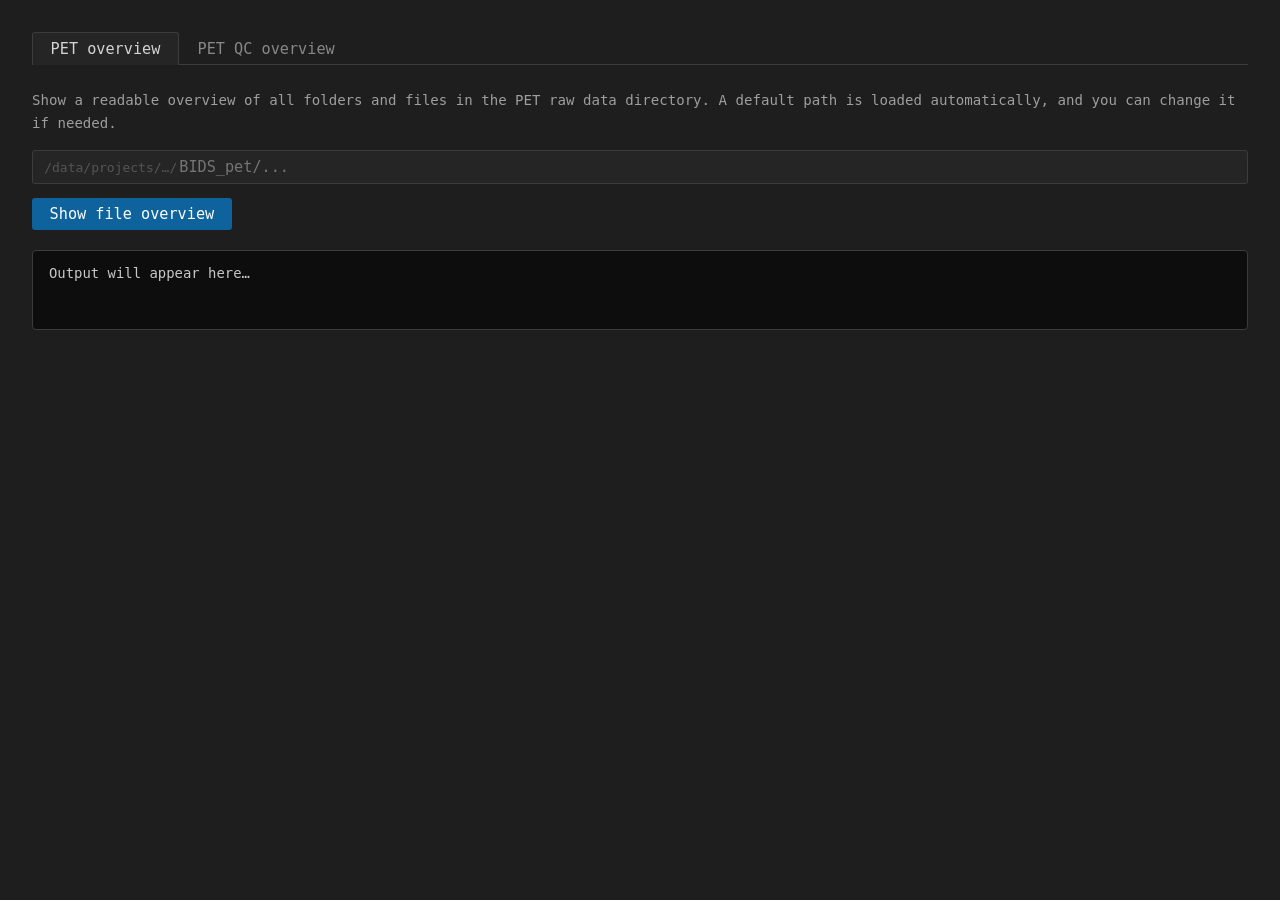
==== index.html @ d5725de0 "updated petprep detection path and implemented progress reset" ====
<!DOCTYPE html>
<html lang="en">
<head>
  <meta charset="UTF-8" />
  <meta name="viewport" content="width=device-width, initial-scale=1.0" />
  <title>BIDS Utils PET</title>
  <style>
    *, *::before, *::after { box-sizing: border-box; }

    body {
      font-family: monospace;
      background: #1e1e1e;
      color: #d4d4d4;
      padding: 2rem;
      margin: 0;
    }

    /* ── Tabs ── */
    .tabs {
      display: flex;
      border-bottom: 1px solid #3c3c3c;
      margin-bottom: 1.5rem;
    }
    .tab-btn {
      background: transparent;
      border: 1px solid transparent;
      border-bottom: none;
      color: #888;
      cursor: pointer;
      font-family: monospace;
      font-size: 0.95rem;
      padding: 0.45rem 1.1rem;
      margin-bottom: -1px;
      border-radius: 3px 3px 0 0;
    }
    .tab-btn:hover:not(.active) { color: #ccc; }
    .tab-btn.active {
      color: #d4d4d4;
      background: #252526;
      border-color: #3c3c3c;
      border-bottom-color: #252526;
    }
    .tab-pane { display: none; }
    .tab-pane.active { display: block; }

    /* ── Path row ── */
    .path-row {
      display: flex;
      align-items: center;
      background: #252526;
      border: 1px solid #3c3c3c;
      border-radius: 3px;
      padding: 0.35rem 0.7rem;
      margin-bottom: 0.9rem;
    }
    .path-static {
      color: #555;
      white-space: nowrap;
      user-select: none;
      flex-shrink: 0;
    }
    .path-input {
      background: transparent;
      border: none;
      outline: none;
      color: #d4d4d4;
      font-family: monospace;
      font-size: 0.95rem;
      flex: 1;
      min-width: 0;
    }

    /* ── Text / warnings ── */
    .description {
      color: #9e9e9e;
      font-size: 0.88rem;
      line-height: 1.6;
      margin: 0 0 1rem;
    }
    .warn {
      color: #f48771;
      font-size: 0.88rem;
      margin-bottom: 0.8rem;
    }

    /* ── Button ── */
    .btn {
      background: #0e639c;
      color: #fff;
      border: none;
      padding: 0.45rem 1.1rem;
      font-size: 0.95rem;
      font-family: monospace;
      cursor: pointer;
      border-radius: 3px;
      display: inline-flex;
      align-items: center;
      gap: 0.5rem;
    }
    .btn:hover { background: #1177bb; }
    .btn:disabled { background: #555; cursor: not-allowed; }

    /* ── Spinner ── */
    .spinner {
      width: 12px;
      height: 12px;
      border: 2px solid rgba(255, 255, 255, 0.25);
      border-top-color: #fff;
      border-radius: 50%;
      animation: spin 0.6s linear infinite;
      flex-shrink: 0;
    }
    @keyframes spin { to { transform: rotate(360deg); } }

    /* ── Terminal output ── */
    #overview-output {
      margin-top: 1.2rem;
      background: #0d0d0d;
      border: 1px solid #3c3c3c;
      border-radius: 4px;
      padding: 0.8rem 1rem;
      white-space: pre-wrap;
      min-height: 5rem;
      max-height: 440px;
      overflow-y: auto;
      line-height: 1.55;
      font-size: 0.87rem;
      color: #c8c8c8;
    }
    .t-ok  { color: #4ec9b0; }
    .t-err { color: #f48771; }

    .list {
      margin: 0.6rem 0 1rem;
      padding-left: 1.1rem;
      color: #9e9e9e;
      font-size: 0.85rem;
      max-height: 8rem;
      overflow-y: auto;
    }

    .csv-table-wrap {
      margin-top: 1rem;
      border: 1px solid #3c3c3c;
      border-radius: 4px;
      overflow: auto;
      min-height: 22rem;
      max-height: 75vh;
      background: #121212;
    }

    .csv-table {
      width: 100%;
      border-collapse: collapse;
      font-size: 0.85rem;
      line-height: 1.4;
    }

    .csv-table th,
    .csv-table td {
      border-bottom: 1px solid #2a2a2a;
      border-right: 1px solid #2a2a2a;
      padding: 0.4rem 0.5rem;
      white-space: nowrap;
      text-align: left;
      vertical-align: top;
    }

    .csv-table th {
      position: sticky;
      top: 0;
      background: #202020;
      color: #e0e0e0;
      z-index: 1;
    }

    .csv-meta {
      color: #9e9e9e;
      font-size: 0.85rem;
      margin-top: 0.6rem;
    }

    .controls-row {
      display: flex;
      align-items: center;
      gap: 0.6rem;
      flex-wrap: wrap;
      margin-bottom: 0.8rem;
    }

    .status-btn {
      border: 1px solid #3c3c3c;
      border-radius: 3px;
      background: #2a2a2a;
      color: #d4d4d4;
      font-size: 0.78rem;
      font-family: monospace;
      padding: 0.1rem 0.45rem;
      cursor: pointer;
    }
    .status-btn:hover { background: #373737; }
    .status-not-done { color: #f48771; }
    .status-done { color: #4ec9b0; }
    .status-approved { color: #9cdcfe; }

    .status-select {
      width: 100%;
      min-width: 8.5rem;
      border: 1px solid #3c3c3c;
      border-radius: 3px;
      font-size: 0.78rem;
      font-family: monospace;
      padding: 0.15rem 0.35rem;
      color: #d4d4d4;
      outline: none;
      background: #2a2a2a;
      cursor: pointer;
    }
    .status-select[data-locked="true"] {
      opacity: 0.5;
    }
    .status-select-blank {
      background: #2a2a2a;
      color: #d4d4d4;
    }
    .status-select-to-do {
      background: #43285a;
      color: #dfb9ff;
    }
    .status-select-done {
      background: #1f3d33;
      color: #8ce2cc;
    }
    .status-select-approved {
      background: #233b4f;
      color: #9cdcfe;
    }
    .status-select-denied {
      background: #5a2424;
      color: #ffb3b3;
    }

  </style>
</head>
<body>

  <div class="tabs">
    <button class="tab-btn active" data-target="config" onclick="switchTab('config')">PET overview</button>
    <button class="tab-btn"        data-target="bids"   onclick="switchTab('bids')">PET QC overview</button>
  </div>

  <!-- ── PET overview ── -->
  <div id="tab-config" class="tab-pane active">
    <p class="description">
      Show a readable overview of all folders and files in the PET raw data directory.
      A default path is loaded automatically, and you can change it if needed.
    </p>

    <div id="path-warn" class="warn" style="display:none;"></div>

    <div class="path-row">
      <span class="path-static" id="path-static">/data/projects/…</span>
      <span class="path-static">/</span>
      <input id="overview-path" class="path-input" type="text"
             spellcheck="false" placeholder="BIDS_pet/..." />
    </div>

    <button class="btn" id="overview-btn" onclick="runOverview()">Show file overview</button>

    <div id="overview-output">Output will appear here…</div>
  </div>

  <!-- ── PET QC Overview ── -->
  <div id="tab-bids" class="tab-pane">
    <p class="description">
      Browse a CSV under derivatives that tracks data collection, BIDSification,
      and quality-control completion per subject/session.
    </p>

    <div id="csv-warn" class="warn" style="display:none;"></div>

    <div class="path-row">
      <span class="path-static" id="csv-path-static">/data/projects/…</span>
      <span class="path-static">/</span>
      <input id="csv-path" class="path-input" type="text"
             spellcheck="false" placeholder="BIDS_pet/derivatives/your_file.csv" />
    </div>

    <div class="controls-row">
      <button class="btn" id="csv-load-btn" onclick="loadCsvFile()">Load CSV</button>
      <button class="btn" id="init-target-btn" onclick="initializeTargetFromSource()">Initialize target from source</button>
      <input id="csv-columns" class="path-input" type="text"
             spellcheck="false" placeholder="Columns (comma-separated, optional)" />
      <label style="display:flex; align-items:center; gap:0.35rem; color:#c8c8c8; font-size:0.85rem;">
        <input type="checkbox" id="read-only-toggle" checked onchange="refreshEditability()" />
        Read-only
      </label>
    </div>

    <ul id="csv-file-list" class="list"></ul>

    <div id="target-file-section" style="margin-top: 1.5rem; padding-top: 1rem; border-top: 1px solid #3c3c3c;">
      <p class="description" style="margin-bottom: 0.6rem;">
        <strong>Target file tracking</strong> — Define where to save progress and which columns track status.
      </p>
      <div class="path-row">
        <span class="path-static" id="target-path-static">/data/projects/…</span>
        <span class="path-static">/</span>
        <input id="target-file-path" class="path-input" type="text"
               spellcheck="false" placeholder="BIDS_pet/derivatives/progress.csv" />
      </div>
      <div class="controls-row">
        <button class="btn" id="load-target-btn" onclick="loadTargetFile()">Load target</button>
        <button class="btn" id="save-target-btn" onclick="saveTargetFile()">Create/Save target</button>
        <button class="btn" id="reset-target-btn" style="background:#8b2d2d;" onclick="showResetDialog()">Restart progress CSV</button>
        <button class="btn" id="merge-completed-btn" onclick="showMergeDialog()">Add rows from completed sessions</button>
      </div>
      <label for="status-column-names" style="display:block; color:#9e9e9e; font-size:0.82rem; margin:0.4rem 0 0.3rem;">
        Status columns (comma-separated)
      </label>
      <textarea id="status-column-names" class="path-input"
                spellcheck="false"
                style="width:100%; min-height:3rem; resize:vertical; white-space:pre-wrap;"
                placeholder="BIDS, PETPrep ran, QC motion correction, QC coregistration, QC MRI delineation, QC Freesurfer"></textarea>
      <ul id="target-file-list" class="list"></ul>
    </div>

    <div id="csv-meta" class="csv-meta"></div>
    <div id="csv-table-wrap" class="csv-table-wrap" style="display:none;">
      <table class="csv-table" id="csv-table"></table>
    </div>

    <!-- Merge dialog overlay -->
    <div id="merge-dialog-overlay" style="display:none; position:fixed; top:0; left:0; right:0; bottom:0; background:rgba(0,0,0,0.6); z-index:999;"></div>
    <div id="merge-dialog" style="display:none; position:fixed; top:50%; left:50%; transform:translate(-50%,-50%); background:#252526; border:1px solid #3c3c3c; border-radius:4px; padding:1.5rem; z-index:1000; min-width:400px; max-width:600px; box-shadow:0 0 20px rgba(0,0,0,0.8);">
      <h3 style="margin:0 0 1rem; color:#d4d4d4; font-size:1rem;">Add rows from completed sessions</h3>
      <p style="color:#9e9e9e; font-size:0.88rem; margin-bottom:1rem;">
        Select a completed sessions CSV file to append its rows to the current target.
      </p>
      <label for="merge-file-select" style="display:block; color:#9e9e9e; font-size:0.82rem; margin:0 0 0.4rem;">
        Available files:
      </label>
      <select id="merge-file-select" class="status-select" style="width:100%; margin-bottom:0.8rem;" onchange="mergeFileSelected()">
        <option value="">-- Select a file --</option>
      </select>
      <label for="merge-file-path" style="display:block; color:#9e9e9e; font-size:0.82rem; margin:0 0 0.3rem;">
        Or enter path manually:
      </label>
      <div class="path-row" style="margin-bottom:0.8rem;">
        <span class="path-static">File:</span>
        <input id="merge-file-path" class="path-input" type="text" spellcheck="false" placeholder="BIDS_pet/derivatives/completed.csv" />
      </div>
      <div style="display:flex; gap:0.6rem; justify-content:flex-end;">
        <button class="btn" style="background:#555;" onclick="closeMergeDialog()">Cancel</button>
        <button class="btn" onclick="executeMerge()">Merge</button>
      </div>
    </div>

    <!-- Reset target dialog overlay -->
    <div id="reset-dialog-overlay" style="display:none; position:fixed; top:0; left:0; right:0; bottom:0; background:rgba(0,0,0,0.6); z-index:999;"></div>
    <div id="reset-dialog" style="display:none; position:fixed; top:50%; left:50%; transform:translate(-50%,-50%); background:#252526; border:1px solid #3c3c3c; border-radius:4px; padding:1.5rem; z-index:1000; min-width:420px; max-width:640px; box-shadow:0 0 20px rgba(0,0,0,0.8);">
      <h3 style="margin:0 0 1rem; color:#d4d4d4; font-size:1rem;">Restart progress CSV</h3>
      <p style="color:#f2c6c6; font-size:0.88rem; margin-bottom:0.7rem;">
        This will delete and recreate the target progress CSV using the current source CSV as baseline.
      </p>
      <p style="color:#9e9e9e; font-size:0.85rem; margin-bottom:0.9rem;">
        Target: <span id="reset-target-preview" style="color:#d4d4d4;"></span>
      </p>
      <label style="display:flex; align-items:flex-start; gap:0.45rem; color:#c8c8c8; font-size:0.85rem; margin-bottom:1rem;">
        <input type="checkbox" id="reset-confirm-checkbox" onchange="refreshResetConfirmState()" />
        I understand this will remove the existing progress CSV content.
      </label>
      <div style="display:flex; gap:0.6rem; justify-content:flex-end;">
        <button class="btn" style="background:#555;" onclick="closeResetDialog()">Cancel</button>
        <button class="btn" id="reset-confirm-btn" style="background:#8b2d2d;" onclick="executeResetTargetFile()" disabled>Yes, restart</button>
      </div>
    </div>
  </div>

  <script>
    /* ── Tab switching ── */
    function switchTab(name) {
      document.querySelectorAll('.tab-btn').forEach(b =>
        b.classList.toggle('active', b.dataset.target === name)
      );
      document.querySelectorAll('.tab-pane').forEach(p =>
        p.classList.remove('active')
      );
      document.getElementById('tab-' + name).classList.add('active');
    }

    /* ── On load: fetch config from server ── */
    window.addEventListener('DOMContentLoaded', async () => {
      try {
        const defaultSelected = ['subject', 'session'];
        const defaultTracking = [
          'BIDS',
          'PETPrep ran',
          'QC motion correction',
          'QC coregistration',
          'QC MRI delineation',
          'QC Freesurfer',
        ];

        document.getElementById('csv-columns').value = defaultSelected.join(', ');
        document.getElementById('status-column-names').value = defaultTracking.join(', ');

        const petCfg = await fetch('/get-config').then(r => r.json());
        document.getElementById('path-static').textContent = petCfg.project_root;
        if (petCfg.warning) {
          const w = document.getElementById('path-warn');
          w.textContent = '⚠ ' + petCfg.warning;
          w.style.display = '';
        }
        if (petCfg.default_path) {
          document.getElementById('overview-path').value = petCfg.default_path;
        }

        const csvCfg = await fetch('/get-csv-config').then(r => r.json());
        document.getElementById('csv-path-static').textContent = csvCfg.project_root;
        document.getElementById('target-path-static').textContent = csvCfg.project_root;
        if (csvCfg.warning) {
          const w = document.getElementById('csv-warn');
          w.textContent = '⚠ ' + csvCfg.warning;
          w.style.display = '';
        }
        if (csvCfg.default_csv) {
          document.getElementById('csv-path').value = csvCfg.default_csv;
          document.getElementById('target-file-path').value = deriveTargetPath(csvCfg.default_csv);
        }
        renderCsvFileList(csvCfg.csv_files || []);
        renderTargetFileList(csvCfg.csv_files || []);
        if (csvCfg.default_csv) {
          const loadedTarget = await loadTargetFile();
          if (!loadedTarget) {
            await loadCsvFile();
          }
        }
      } catch (_) { /* ignore */ }
    });

    /* ── Stream raw PET file overview via SSE ── */
    let activeSource = null;
    const defaultSelectedColumns = ['subject', 'session'];
    const trackingColumns = [
      'BIDS',
      'PETPrep ran',
      'QC motion correction',
      'QC coregistration',
      'QC MRI delineation',
      'QC Freesurfer',
    ];
    const WORKFLOW_ALIASES = {
      bids: ['BIDS', 'BIDSification'],
      petprep: ['PETPrep ran', 'Run PETPrep', 'PETPrep'],
      qcMotion: ['QC motion correction', 'Motion correction'],
      qcCoreg: ['QC coregistration', 'Coregistration'],
      qcMri: ['QC MRI delineation', 'MRI delineation'],
      qcFs: ['QC Freesurfer', 'Freesurfer'],
    };
    let currentCsv = { path: '', headers: [], rows: [], writableColumns: [], mode: 'source' };

    function setCsvFeedback(message, type) {
      const meta = document.getElementById('csv-meta');
      if (!meta) return;

      if (type === 'ok') {
        meta.innerHTML = '<span class="t-ok">' + esc(message) + '</span>';
        return;
      }
      if (type === 'err') {
        meta.innerHTML = '<span class="t-err">' + esc(message) + '</span>';
        return;
      }

      meta.textContent = message;
    }

    function deriveTargetPath(sourcePath) {
      const s = String(sourcePath || '').trim();
      if (!s) return 'BIDS_pet/derivatives/progress.csv';

      const normalized = s.replace(/\\/g, '/');
      const lastSlash = normalized.lastIndexOf('/');
      if (lastSlash >= 0) {
        return normalized.slice(0, lastSlash + 1) + 'progress.csv';
      }
      return 'BIDS_pet/derivatives/progress.csv';
    }

    function isReadOnly() {
      const toggle = document.getElementById('read-only-toggle');
      return !toggle || toggle.checked;
    }

    function refreshEditability() {
      if (currentCsv && currentCsv.headers && currentCsv.headers.length) {
        renderCsvTable(currentCsv.headers, currentCsv.rows);
      }
      if (isReadOnly()) {
        setCsvFeedback('Read-only mode enabled. Load target and uncheck Read-only to edit.', 'ok');
      }
    }

    function splitColumns(text) {
      return String(text || '')
        .split(',')
        .map(s => s.trim())
        .filter(Boolean);
    }

    function normalizeHeaderName(value) {
      return String(value || '')
        .toLowerCase()
        .replace(/[_-]+/g, ' ')
        .replace(/\s+/g, ' ')
        .trim();
    }

    function findHeaderIndexByAliases(headers, aliases) {
      const normalizedAliases = (aliases || []).map(normalizeHeaderName);
      for (let i = 0; i < headers.length; i++) {
        const normalizedHeader = normalizeHeaderName(headers[i]);
        if (normalizedAliases.includes(normalizedHeader)) {
          return i;
        }
      }
      return -1;
    }

    function getWorkflowColumnIndexes() {
      const headers = currentCsv.headers || [];
      return {
        bids: findHeaderIndexByAliases(headers, WORKFLOW_ALIASES.bids),
        petprep: findHeaderIndexByAliases(headers, WORKFLOW_ALIASES.petprep),
        qc: [
          findHeaderIndexByAliases(headers, WORKFLOW_ALIASES.qcMotion),
          findHeaderIndexByAliases(headers, WORKFLOW_ALIASES.qcCoreg),
          findHeaderIndexByAliases(headers, WORKFLOW_ALIASES.qcMri),
          findHeaderIndexByAliases(headers, WORKFLOW_ALIASES.qcFs),
        ].filter(i => i >= 0),
      };
    }

    function headerMatchesAliases(headerName, aliases) {
      return findHeaderIndexByAliases([headerName], aliases) === 0;
    }

    function ensureTrackingColumns(headers, rows) {
      const updatedHeaders = (headers || []).slice();
      const updatedRows = (rows || []).map(r => (r || []).slice());
      const added = [];
      const addedDefaults = [];

      for (const col of trackingColumns) {
        const aliases = col === 'BIDS'
          ? WORKFLOW_ALIASES.bids
          : (col === 'PETPrep ran'
            ? WORKFLOW_ALIASES.petprep
            : [col]);

        if (findHeaderIndexByAliases(updatedHeaders, aliases) >= 0) continue;
        updatedHeaders.push(col);
        added.push(col);
        addedDefaults.push(col === 'BIDS' ? 'to do' : '');
      }

      if (added.length) {
        for (const row of updatedRows) {
          for (let i = 0; i < addedDefaults.length; i++) {
            row.push(addedDefaults[i]);
          }
        }
      }

      return { headers: updatedHeaders, rows: updatedRows, added };
    }

    function getColumnIndex(name) {
      return currentCsv.headers.indexOf(name);
    }

    function setRowStatus(row, columnName, value) {
      const idx = getColumnIndex(columnName);
      if (idx < 0 || idx >= row.length) return false;
      const normalized = normalizeStatus(value);
      if ((row[idx] || '') === normalized) return false;
      row[idx] = normalized;
      return true;
    }

    function applyStatusDependenciesForRow(row, changedHeader, selectedStatus) {
      const changed = [];

      const workflow = getWorkflowColumnIndexes();
      const isBidsChange = headerMatchesAliases(changedHeader, WORKFLOW_ALIASES.bids);
      const isPetprepChange = headerMatchesAliases(changedHeader, WORKFLOW_ALIASES.petprep);

      if (isBidsChange && selectedStatus === 'done') {
        // When BIDS is done, unlock and initialize PETPrep to "to do"
        const petprepIdx = workflow.petprep;
        if (petprepIdx >= 0) {
          const current = normalizeStatus(row[petprepIdx]);
          if (current === '') {
            row[petprepIdx] = 'to do';
            changed.push(currentCsv.headers[petprepIdx]);
          }
        }
      }

      if (isPetprepChange && selectedStatus === 'done') {
        // When PETPrep is done, unlock and initialize all QC steps to "to do"
        for (const qcIdx of workflow.qc) {
          const current = normalizeStatus(row[qcIdx]);
          if (current === '') {
            row[qcIdx] = 'to do';
            changed.push(currentCsv.headers[qcIdx]);
          }
        }
      }

      return changed;
    }

    function applyAutoDetectedStatuses(autoDetected) {
      if (!Array.isArray(autoDetected) || !autoDetected.length) {
        return { bids: 0, petprep: 0 };
      }

      let bidsCount = 0;
      let petprepCount = 0;
      const workflow = getWorkflowColumnIndexes();
      const bidsIdx = workflow.bids;
      const petprepIdx = workflow.petprep;

      for (const entry of autoDetected) {
        const rowIndex = Number(entry && entry.row_index);
        if (!Number.isInteger(rowIndex) || rowIndex < 0 || rowIndex >= currentCsv.rows.length) continue;
        const row = currentCsv.rows[rowIndex];

        if (entry.bids_done && bidsIdx >= 0) {
          const prev = normalizeStatus(row[bidsIdx]);
          if (prev !== 'done' && prev !== 'approved') {
            row[bidsIdx] = 'done';
            bidsCount += 1;
            // Apply cascading: set PETPrep to "to do" if not already set
            applyStatusDependenciesForRow(row, currentCsv.headers[bidsIdx], 'done');
          }
        }

        if (entry.petprep_done && petprepIdx >= 0) {
          const prev = normalizeStatus(row[petprepIdx]);
          if (prev !== 'done' && prev !== 'approved') {
            row[petprepIdx] = 'done';
            petprepCount += 1;
            // Apply cascading: set QC steps to "to do" if not already set
            applyStatusDependenciesForRow(row, currentCsv.headers[petprepIdx], 'done');
          }
        }
      }

      return { bids: bidsCount, petprep: petprepCount };
    }

    function applyDefaultWorkflowValues() {
      const workflow = getWorkflowColumnIndexes();
      const bidsIdx = workflow.bids;
      if (bidsIdx < 0) return 0;

      let updated = 0;
      for (const row of currentCsv.rows) {
        if (bidsIdx >= row.length) {
          row.length = bidsIdx + 1;
        }
        const current = normalizeStatus(row[bidsIdx]);
        if (current === '') {
          row[bidsIdx] = 'to do';
          updated += 1;
        }
      }
      return updated;
    }

    function runOverview() {
      const btn = document.getElementById('overview-btn');
      const out = document.getElementById('overview-output');
      const relPath = document.getElementById('overview-path').value.trim();

      if (!relPath) {
        out.innerHTML = '<span class="t-err">Please enter a path.</span>';
        return;
      }

      if (activeSource) { activeSource.close(); activeSource = null; }

      btn.disabled = true;
      btn.innerHTML = '<span class="spinner"></span> Loading\u2026';
      out.innerHTML = '';

      activeSource = new EventSource(
        '/raw-pet-overview?path=' + encodeURIComponent(relPath)
      );

      activeSource.onmessage = (ev) => {
        const msg = JSON.parse(ev.data);
        if (msg.error === 'invalid_path') {
          activeSource.close();
          activeSource = null;
          btn.disabled = false;
          btn.textContent = 'Show file overview';
          out.innerHTML = '<span class="t-err">Invalid path.</span>';
          return;
        }
        if (msg.done) {
          activeSource.close();
          activeSource = null;
          btn.disabled = false;
          btn.textContent = 'Show file overview';
          const ok = msg.returncode === 0;
          out.innerHTML +=
            '<span class="' + (ok ? 't-ok' : 't-err') + '">' +
            esc(ok ? '\n\u2713 Done.' : '\n\u2717 Exited with code ' + msg.returncode + '.') +
            '</span>';
          out.scrollTop = out.scrollHeight;
        } else if (msg.file && msg.open_url) {
          out.innerHTML +=
            '<a href="' + escAttr(msg.open_url) + '" target="_blank" rel="noopener noreferrer">' +
            esc(msg.file) +
            '</a> (' + esc(msg.size_text || 'size unknown') + ')\n';
          out.scrollTop = out.scrollHeight;
        } else {
          out.innerHTML += esc(msg.line) + '\n';
          out.scrollTop = out.scrollHeight;
        }
      };

      activeSource.onerror = () => {
        activeSource.close();
        activeSource = null;
        btn.disabled = false;
        btn.textContent = 'Show file overview';
        out.innerHTML += '<span class="t-err">\nConnection error.</span>'; // unexpected network drop
      };
    }

    function esc(s) {
      return s.replace(/&/g, '&amp;').replace(/</g, '&lt;').replace(/>/g, '&gt;');
    }

    function escAttr(s) {
      return s
        .replace(/&/g, '&amp;')
        .replace(/"/g, '&quot;')
        .replace(/</g, '&lt;')
        .replace(/>/g, '&gt;');
    }

    function renderCsvFileList(paths) {
      const list = document.getElementById('csv-file-list');
      if (!paths.length) {
        list.innerHTML = '';
        return;
      }

      list.innerHTML = paths
        .map(p => '<li><button class="tab-btn" style="padding:0.2rem 0.4rem;" onclick="selectCsvPath(\'' + escAttr(p) + '\')">' + esc(p) + '</button></li>')
        .join('');
    }

    function renderTargetFileList(paths) {
      const list = document.getElementById('target-file-list');
      if (!paths.length) {
        list.innerHTML = '';
        return;
      }

      list.innerHTML = paths
        .map(p => '<li><button class="tab-btn" style="padding:0.2rem 0.4rem;" onclick="selectTargetPath(\'' + escAttr(p) + '\')">' + esc(p) + '</button></li>')
        .join('');
    }

    function selectCsvPath(path) {
      document.getElementById('csv-path').value = path;
      const targetInput = document.getElementById('target-file-path');
      if (!String(targetInput.value || '').trim()) {
        targetInput.value = deriveTargetPath(path);
      }
    }

    function selectTargetPath(path) {
      document.getElementById('target-file-path').value = path;
    }

    async function loadCsvFile() {
      const btn = document.getElementById('csv-load-btn');
      const table = document.getElementById('csv-table');
      const wrap = document.getElementById('csv-table-wrap');
      const relPath = document.getElementById('csv-path').value.trim();
      let selectedColumns = document.getElementById('csv-columns').value.trim();

      if (!relPath) {
        setCsvFeedback('Please enter a CSV path.', 'err');
        wrap.style.display = 'none';
        return;
      }

      if (!selectedColumns) {
        selectedColumns = defaultSelectedColumns.join(', ');
        document.getElementById('csv-columns').value = selectedColumns;
      }

      // Always include tracking columns alongside selected columns.
      const selected = splitColumns(selectedColumns);
      const requestedColumns = Array.from(new Set(selected.concat(trackingColumns)));

      btn.disabled = true;
      btn.innerHTML = '<span class="spinner"></span> Loading\u2026';
      setCsvFeedback('Loading CSV...');
      wrap.style.display = 'none';
      table.innerHTML = '';

      try {
        let url = '/get-csv?path=' + encodeURIComponent(relPath);
        if (requestedColumns.length) {
          url += '&columns=' + encodeURIComponent(requestedColumns.join(', '));
        }

        const res = await fetch(url);
        if (!res.ok) {
          const msg = await res.text();
          throw new Error(msg || ('HTTP ' + res.status));
        }
        const data = await res.json();
        const writableColumns = (data.headers || []).slice();
        const normalized = ensureTrackingColumns(data.headers || [], data.rows || []);

        currentCsv = {
          path: data.path || relPath,
          headers: normalized.headers,
          rows: normalized.rows,
          writableColumns: [],
          mode: 'source',
        };
        const defaultedCount = applyDefaultWorkflowValues();
        const autoCounts = applyAutoDetectedStatuses(data.auto_detected || []);
        renderCsvTable(currentCsv.headers, currentCsv.rows);
        wrap.style.display = 'block';
        const addedText = normalized.added.length
          ? ' | Added tracking columns: ' + normalized.added.join(', ')
          : '';
        const autoText = (autoCounts.bids || autoCounts.petprep)
          ? ' | Auto-detected done: BIDS ' + autoCounts.bids + ', PETPrep ' + autoCounts.petprep
          : '';
        const defaultText = defaultedCount
          ? ' | Defaulted BIDS to To do: ' + defaultedCount
          : '';
        const truncText = data.truncated ? ' (showing first 1000 rows)' : '';
        setCsvFeedback(
          'Loaded: ' + (data.path || relPath) +
          ' | Rows: ' + String(data.row_count || 0) +
          truncText +
          addedText +
          defaultText +
          autoText +
          ' | Source mode (read-only; save to target to persist)',
          'ok'
        );
        return true;
      } catch (err) {
        setCsvFeedback('Failed to load CSV: ' + String(err.message || err), 'err');
        return false;
      } finally {
        btn.disabled = false;
        btn.textContent = 'Load CSV';
      }
    }

    async function initializeTargetFromSource() {
      const sourcePath = document.getElementById('csv-path').value.trim();
      const targetInput = document.getElementById('target-file-path');

      if (!sourcePath) {
        setCsvFeedback('Load/select a source CSV first.', 'err');
        return;
      }
      if (!targetInput.value.trim()) {
        targetInput.value = deriveTargetPath(sourcePath);
      }

      const ok = await loadCsvFile();
      if (!ok) return;
      await saveTargetFile();
      await loadTargetFile();
    }

    function renderCsvTable(headers, rows) {
      const table = document.getElementById('csv-table');

      if (!headers.length) {
        table.innerHTML = '<tr><td>No data</td></tr>';
        return;
      }

      const headHtml =
        '<thead><tr>' +
        headers.map(h => '<th>' + esc(h) + '</th>').join('') +
        '</tr></thead>';

      const bodyHtml =
        '<tbody>' +
        rows.map((row, rowIndex) =>
          '<tr>' +
          headers.map((header, i) => renderCsvCell(header, row[i], rowIndex, i)).join('') +
          '</tr>'
        ).join('') +
        '</tbody>';

      table.innerHTML = headHtml + bodyHtml;
    }

    function isQcColumn(header) {
      const h = normalizeHeaderName(header);
      const qcAliases = [
        'qc motion correction',
        'motion correction',
        'qc coregistration',
        'coregistration',
        'qc mri delineation',
        'mri delineation',
        'qc freesurfer',
        'freesurfer',
      ];
      return qcAliases.includes(h);
    }

    function isBidsColumn(header) {
      const h = normalizeHeaderName(header);
      return findHeaderIndexByAliases([header], WORKFLOW_ALIASES.bids) === 0;
    }

    function isPetprepColumn(header) {
      const h = normalizeHeaderName(header);
      return findHeaderIndexByAliases([header], WORKFLOW_ALIASES.petprep) === 0;
    }

    function getRowBidsStatus(row) {
      const workflow = getWorkflowColumnIndexes();
      if (workflow.bids < 0) return '';
      return normalizeStatus(row[workflow.bids] || '');
    }

    function getRowPetprepStatus(row) {
      const workflow = getWorkflowColumnIndexes();
      if (workflow.petprep < 0) return '';
      return normalizeStatus(row[workflow.petprep] || '');
    }

    function isCellEditableAndVisible(header, row) {
      // Check if this is a workflow task cell that should be shown
      if (isBidsColumn(header)) {
        return true; // BIDS is always visible and editable
      }

      if (isPetprepColumn(header)) {
        const bidsStatus = getRowBidsStatus(row);
        return bidsStatus === 'done'; // PETPrep only editable if BIDS is done
      }

      if (isQcColumn(header)) {
        const petprepStatus = getRowPetprepStatus(row);
        return petprepStatus === 'done'; // QC only editable if PETPrep is done
      }

      return false;
    }

    function isCellVisible(header, row) {
      // Check if this cell should be shown at all
      if (isBidsColumn(header)) {
        return true; // BIDS always visible
      }

      if (isPetprepColumn(header)) {
        return true; // PETPrep always visible
      }

      if (isQcColumn(header)) {
        const petprepStatus = getRowPetprepStatus(row);
        return petprepStatus === 'done'; // QC only visible if PETPrep is done
      }

      return false;
    }

    function renderCsvCell(header, rawValue, rowIndex, colIndex) {
      const value = String(rawValue || '');
      const row = currentCsv.rows[rowIndex] || [];

      // Check if this is a workflow task cell
      const isWorkflowTask = isBidsColumn(header) || isPetprepColumn(header) || isQcColumn(header);

      if (isWorkflowTask) {
        // For workflow tasks, always render a cell (visible or disabled)
        if (!isCellVisible(header, row)) {
          return '<td style="opacity:0.3;"></td>'; // Hidden QC
        }

        const isEditable = !isReadOnly() && currentCsv.mode === 'target' && isCellEditableAndVisible(header, row);
        let normalized = normalizeStatus(value);
        if (isBidsColumn(header) && normalized === '') {
          normalized = 'to do';
          row[colIndex] = normalized;
        }
        const statusClass = normalized === ''
          ? 'status-select-blank'
          : (normalized === 'to do'
            ? 'status-select-to-do'
            : (normalized === 'done'
              ? 'status-select-done'
              : (normalized === 'approved' ? 'status-select-approved' : 'status-select-denied')));

        const locked = !isEditable;
        const lockedAttr = locked ? ' data-locked="true"' : '';
        return '<td><select class="status-select ' + statusClass + '"' + lockedAttr + ' data-row="' + rowIndex + '" data-col="' + colIndex + '" onchange="updateStatusSelect(' + rowIndex + ',' + colIndex + ', this.value)">' +
          '<option value=""' + (normalized === '' ? ' selected' : '') + '></option>' +
          '<option value="to do"' + (normalized === 'to do' ? ' selected' : '') + '>To do</option>' +
          '<option value="done"' + (normalized === 'done' ? ' selected' : '') + '>Done</option>' +
          '<option value="approved"' + (normalized === 'approved' ? ' selected' : '') + '>Approved</option>' +
          '<option value="denied"' + (normalized === 'denied' ? ' selected' : '') + '>Denied</option>' +
          '</select></td>';
      }

      // Non-workflow cells
      if (isReadOnly() || !isEditableStatusCell(header, value)) {
        return '<td>' + esc(value) + '</td>';
      }

      const normalized = normalizeStatus(value);
      const statusClass = normalized === ''
        ? 'status-select-blank'
        : (normalized === 'to do'
          ? 'status-select-to-do'
          : (normalized === 'done'
            ? 'status-select-done'
            : (normalized === 'approved' ? 'status-select-approved' : 'status-select-denied')));

      return '<td><select class="status-select ' + statusClass + '" onchange="updateStatusSelect(' + rowIndex + ',' + colIndex + ', this.value)">' +
        '<option value=""' + (normalized === '' ? ' selected' : '') + '></option>' +
        '<option value="to do"' + (normalized === 'to do' ? ' selected' : '') + '>To do</option>' +
        '<option value="done"' + (normalized === 'done' ? ' selected' : '') + '>Done</option>' +
        '<option value="approved"' + (normalized === 'approved' ? ' selected' : '') + '>Approved</option>' +
        '<option value="denied"' + (normalized === 'denied' ? ' selected' : '') + '>Denied</option>' +
        '</select></td>';
    }

    function isEditableStatusCell(header, value) {
      const h = String(header || '').toLowerCase();
      const v = String(value || '').toLowerCase().trim();
      if (v === 'not done' || v === 'to do' || v === 'done' || v === 'approved' || v === 'denied') {
        return true;
      }
      if (trackingColumns.includes(header)) {
        return true;
      }
      return h.includes('status') || h.includes('qc') || h.includes('approval') || h.includes('done');
    }

    function normalizeStatus(value) {
      const v = String(value || '').toLowerCase().trim();
      if (!v) return '';
      if (v === 'not done' || v === 'todo' || v === 'to-do') return 'to do';
      if (v === 'done') return 'done';
      if (v === 'approved') return 'approved';
      if (v === 'denied') return 'denied';
      return '';
    }

    async function updateStatusSelect(rowIndex, colIndex, selectedValue) {
      if (isReadOnly()) {
        renderCsvTable(currentCsv.headers, currentCsv.rows);
        setCsvFeedback('Read-only mode is enabled.', 'err');
        return;
      }
      if (currentCsv.mode !== 'target') {
        renderCsvTable(currentCsv.headers, currentCsv.rows);
        setCsvFeedback('Load a target file before editing statuses.', 'err');
        return;
      }

      const header = currentCsv.headers[colIndex];
      const cell = currentCsv.rows[rowIndex];
      if (!cell) return;

      // Check if this cell is locked by cascading dependencies
      if (!isCellEditableAndVisible(header, cell)) {
        setCsvFeedback('This task is locked. Complete earlier tasks to unlock it.', 'err');
        renderCsvTable(currentCsv.headers, currentCsv.rows);
        return;
      }

      const next = normalizeStatus(selectedValue);

      const previousRow = cell.slice();
      cell[colIndex] = next;
      const dependencyChanges = applyStatusDependenciesForRow(cell, header, next);
      renderCsvTable(currentCsv.headers, currentCsv.rows);

      const changedHeaders = [header].concat(dependencyChanges);
      const writableChanges = changedHeaders.filter(h => currentCsv.writableColumns.includes(h));
      const hasMemoryOnlyChanges = changedHeaders.some(h => !currentCsv.writableColumns.includes(h));

      try {
        for (const changedHeader of writableChanges) {
          const idx = getColumnIndex(changedHeader);
          const value = idx >= 0 ? (cell[idx] || '') : '';
          const res = await fetch('/update-csv-cell', {
            method: 'POST',
            headers: { 'Content-Type': 'application/json' },
            body: JSON.stringify({
              path: currentCsv.path,
              row_index: rowIndex,
              column: changedHeader,
              value: value,
            }),
          });

          if (!res.ok) {
            const msg = await res.text();
            throw new Error(msg || ('HTTP ' + res.status));
          }
        }

        if (hasMemoryOnlyChanges) {
          setCsvFeedback('Updated status workflow in memory. Click "Save to target" to persist tracking columns.', 'ok');
        }
      } catch (err) {
        currentCsv.rows[rowIndex] = previousRow;
        renderCsvTable(currentCsv.headers, currentCsv.rows);
        setCsvFeedback('Failed to save update: ' + String(err.message || err), 'err');
      }
    }

    /* ── Target file management ── */
    async function loadTargetFile() {
      const btn = document.getElementById('load-target-btn');
      const relPath = document.getElementById('target-file-path').value.trim();

      if (!relPath) {
        setCsvFeedback('Please enter a target file path.', 'err');
        return false;
      }

      btn.disabled = true;
      btn.innerHTML = '<span class="spinner"></span> Loading\u2026';
      setCsvFeedback('Loading target file...');

      try {
        const res = await fetch('/load-target-file?path=' + encodeURIComponent(relPath));
        if (!res.ok) {
          const msg = await res.text();
          throw new Error(msg || ('HTTP ' + res.status));
        }
        const data = await res.json();
        const writableColumns = (data.headers || []).slice();
        const normalized = ensureTrackingColumns(data.headers || [], data.rows || []);
        currentCsv = {
          path: data.path || relPath,
          headers: normalized.headers,
          rows: normalized.rows,
          writableColumns: writableColumns,
          mode: 'target',
        };
        const defaultedCount = applyDefaultWorkflowValues();
        const autoCounts = applyAutoDetectedStatuses(data.auto_detected || []);
        renderCsvTable(currentCsv.headers, currentCsv.rows);
        document.getElementById('csv-table-wrap').style.display = 'block';
        const addedText = normalized.added.length
          ? ' | Added tracking columns: ' + normalized.added.join(', ')
          : '';
        const autoText = (autoCounts.bids || autoCounts.petprep)
          ? ' | Auto-detected done: BIDS ' + autoCounts.bids + ', PETPrep ' + autoCounts.petprep
          : '';
        const defaultText = defaultedCount
          ? ' | Defaulted BIDS to To do: ' + defaultedCount
          : '';
        setCsvFeedback(
          'Target loaded: ' + (data.path || relPath) +
          ' | Rows: ' + String(data.row_count || 0) +
          addedText +
          defaultText +
          autoText +
          (isReadOnly() ? ' | Read-only' : ' | Editable target mode'),
          'ok'
        );
        return true;
      } catch (err) {
        setCsvFeedback('Failed to load target: ' + String(err.message || err), 'err');
        return false;
      } finally {
        btn.disabled = false;
        btn.innerHTML = 'Load target';
      }
    }

    async function saveTargetFile() {
      const btn = document.getElementById('save-target-btn');
      const targetPath = document.getElementById('target-file-path').value.trim();
      const sourcePath = document.getElementById('csv-path').value.trim();
      const statusCols = document.getElementById('status-column-names').value.trim();

      if (!targetPath) {
        setCsvFeedback('Please enter a target file path.', 'err');
        return;
      }

      if (!currentCsv.headers.length) {
        setCsvFeedback('No data loaded. Load a CSV or target file first.', 'err');
        return;
      }

      if (sourcePath && targetPath === sourcePath) {
        setCsvFeedback('Target path must differ from source path to avoid overwriting source.', 'err');
        return;
      }

      btn.disabled = true;
      btn.innerHTML = '<span class="spinner"></span> Saving\u2026';
      setCsvFeedback('Saving target file...');

      try {
        const res = await fetch('/save-target-file', {
          method: 'POST',
          headers: { 'Content-Type': 'application/json' },
          body: JSON.stringify({
            path: targetPath,
            headers: currentCsv.headers,
            rows: currentCsv.rows,
            status_columns: statusCols ? statusCols.split(',').map(c => c.trim()) : [],
          }),
        });

        if (!res.ok) {
          const msg = await res.text();
          throw new Error(msg || ('HTTP ' + res.status));
        }

        currentCsv.path = targetPath;
        currentCsv.writableColumns = currentCsv.headers.slice();
        currentCsv.mode = 'target';
        setCsvFeedback('Target saved successfully to ' + targetPath, 'ok');
      } catch (err) {
        setCsvFeedback('Failed to save target: ' + String(err.message || err), 'err');
      } finally {
        btn.disabled = false;
        btn.innerHTML = 'Save to target';
      }
    }

    function showMergeDialog() {
      document.getElementById('merge-dialog-overlay').style.display = 'block';
      document.getElementById('merge-dialog').style.display = 'block';
      loadCompletedSessionsFiles();
    }

    function closeMergeDialog() {
      document.getElementById('merge-dialog-overlay').style.display = 'none';
      document.getElementById('merge-dialog').style.display = 'none';
      document.getElementById('merge-file-path').value = '';
      document.getElementById('merge-file-select').value = '';
    }

    function showResetDialog() {
      const targetPath = document.getElementById('target-file-path').value.trim();
      if (!targetPath) {
        setCsvFeedback('Please enter/load a target file path first.', 'err');
        return;
      }

      document.getElementById('reset-target-preview').textContent = targetPath;
      document.getElementById('reset-confirm-checkbox').checked = false;
      refreshResetConfirmState();
      document.getElementById('reset-dialog-overlay').style.display = 'block';
      document.getElementById('reset-dialog').style.display = 'block';
    }

    function closeResetDialog() {
      document.getElementById('reset-dialog-overlay').style.display = 'none';
      document.getElementById('reset-dialog').style.display = 'none';
      document.getElementById('reset-confirm-checkbox').checked = false;
      refreshResetConfirmState();
    }

    function refreshResetConfirmState() {
      const checked = !!document.getElementById('reset-confirm-checkbox').checked;
      document.getElementById('reset-confirm-btn').disabled = !checked;
    }

    async function executeResetTargetFile() {
      const checkbox = document.getElementById('reset-confirm-checkbox');
      if (!checkbox.checked) {
        setCsvFeedback('Tick the confirmation box before restarting.', 'err');
        return;
      }

      const btn = document.getElementById('reset-confirm-btn');
      const targetPath = document.getElementById('target-file-path').value.trim();
      const sourcePath = document.getElementById('csv-path').value.trim();

      if (!targetPath) {
        setCsvFeedback('Missing target path.', 'err');
        return;
      }
      if (!sourcePath) {
        setCsvFeedback('Select/load a source CSV first so the target can be rebuilt.', 'err');
        return;
      }

      btn.disabled = true;
      btn.innerHTML = '<span class="spinner"></span> Restarting\u2026';
      setCsvFeedback('Rebuilding target progress CSV from source...');

      try {
        const loaded = await loadCsvFile();
        if (!loaded) {
          throw new Error('Source CSV could not be loaded.');
        }

        let res = await fetch('/reset-target-file', {
          method: 'POST',
          headers: { 'Content-Type': 'application/json' },
          body: JSON.stringify({
            path: targetPath,
            headers: currentCsv.headers,
            rows: currentCsv.rows,
          }),
        });

        // Backward-compatible fallback: older server instances may not expose /reset-target-file yet.
        if (res.status === 404) {
          res = await fetch('/save-target-file', {
            method: 'POST',
            headers: { 'Content-Type': 'application/json' },
            body: JSON.stringify({
              path: targetPath,
              headers: currentCsv.headers,
              rows: currentCsv.rows,
              status_columns: [],
            }),
          });
        }

        if (!res.ok) {
          const msg = await res.text();
          throw new Error(msg || ('HTTP ' + res.status));
        }

        await loadTargetFile();
        setCsvFeedback('Progress CSV restarted successfully: ' + targetPath, 'ok');
        closeResetDialog();
      } catch (err) {
        setCsvFeedback('Failed to restart progress CSV: ' + String(err.message || err), 'err');
      } finally {
        btn.disabled = false;
        btn.innerHTML = 'Yes, restart';
      }
    }

    async function loadCompletedSessionsFiles() {
      const select = document.getElementById('merge-file-select');
      select.innerHTML = '<option value="">-- Loading --</option>';
      select.disabled = true;

      try {
        const res = await fetch('/get-completed-sessions-files');
        if (!res.ok) {
          throw new Error('HTTP ' + res.status + ': ' + await res.text());
        }
        const data = await res.json();
        const files = data.completed_files || [];

        if (!files || files.length === 0) {
          select.innerHTML = '<option value="">-- No files found --</option>';
          select.disabled = true;
        } else {
          select.innerHTML = '<option value="">-- Select a file --</option>';
          for (const file of files) {
            const option = document.createElement('option');
            option.value = file;
            option.textContent = file;
            select.appendChild(option);
          }
          select.disabled = false;
        }
      } catch (err) {
        console.error('Error loading completed sessions files:', err);
        select.innerHTML = '<option value="">-- Error: ' + (err.message || 'Unknown error') + ' --</option>';
        select.disabled = true;
      }
    }

    function mergeFileSelected() {
      const select = document.getElementById('merge-file-select');
      const input = document.getElementById('merge-file-path');
      if (select.value) {
        input.value = select.value;
      }
    }

    async function executeMerge() {
      if (!currentCsv.path) {
        alert('Please load a target file first.');
        return;
      }

      const completedPath = document.getElementById('merge-file-path').value.trim();
      if (!completedPath) {
        alert('Please enter a completed sessions file path.');
        return;
      }

      const btn = document.querySelector('#merge-dialog button:last-child');
      btn.disabled = true;
      btn.innerHTML = '<span class="spinner"></span> Merging\u2026';
      setCsvFeedback('Merging completed sessions...');

      try {
        const res = await fetch('/merge-completed-sessions', {
          method: 'POST',
          headers: { 'Content-Type': 'application/json' },
          body: JSON.stringify({
            target_path: currentCsv.path,
            completed_path: completedPath,
          }),
        });

        if (!res.ok) {
          const msg = await res.text();
          throw new Error(msg || ('HTTP ' + res.status));
        }

        const data = await res.json();
        currentCsv = {
          path: data.path || currentCsv.path,
          headers: data.headers || currentCsv.headers,
          rows: data.rows || currentCsv.rows,
          writableColumns: data.headers || currentCsv.headers,
          mode: 'target',
        };
        const normalized = ensureTrackingColumns(currentCsv.headers, currentCsv.rows);
        currentCsv.headers = normalized.headers;
        currentCsv.rows = normalized.rows;
        renderCsvTable(currentCsv.headers, currentCsv.rows);
        setCsvFeedback(
          'Merged ' + String(data.merged_count || 0) +
          ' rows from completed file. Total rows: ' + String(data.row_count || currentCsv.rows.length),
          'ok'
        );
        closeMergeDialog();
      } catch (err) {
        setCsvFeedback('Failed to merge: ' + String(err.message || err), 'err');
      } finally {
        btn.disabled = false;
        btn.innerHTML = 'Merge';
      }
    }
  </script>
</body>
</html>
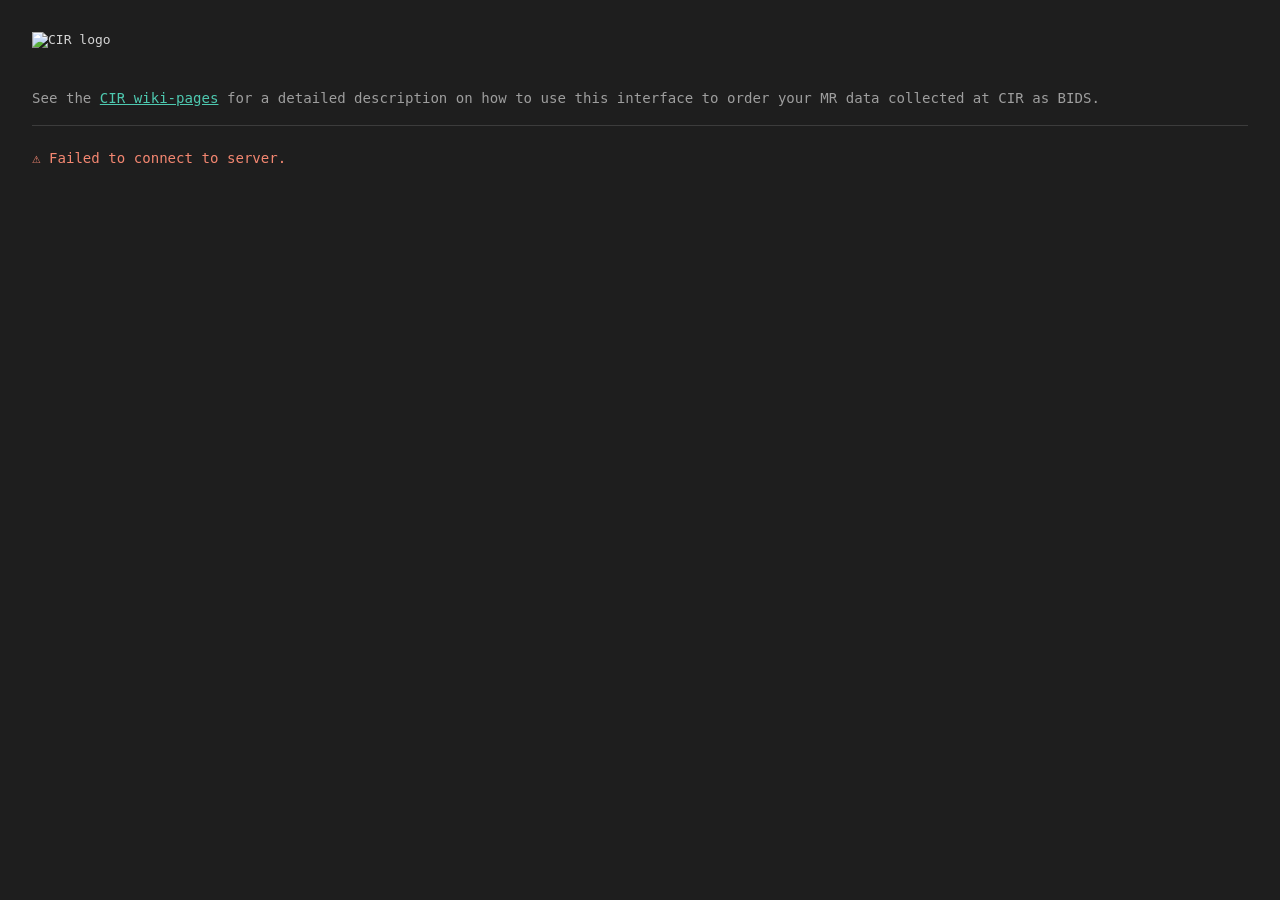
==== commit a9466236: "Merge pull request #1 from k-CIR/comparts AI refactor to process on separate tabs to simplify build " ====
--- a/index.html
+++ b/index.html
@@ -3,7 +3,7 @@
 <head>
   <meta charset="UTF-8" />
   <meta name="viewport" content="width=device-width, initial-scale=1.0" />
-  <title>BIDS Utils PET</title>
+  <title>BIDS Utils MR</title>
   <style>
     *, *::before, *::after { box-sizing: border-box; }
 
@@ -113,7 +113,7 @@
     @keyframes spin { to { transform: rotate(360deg); } }
 
     /* ── Terminal output ── */
-    #overview-output {
+    #helper-output {
       margin-top: 1.2rem;
       background: #0d0d0d;
       border: 1px solid #3c3c3c;
@@ -130,1339 +130,240 @@
     .t-ok  { color: #4ec9b0; }
     .t-err { color: #f48771; }
 
-    .list {
-      margin: 0.6rem 0 1rem;
-      padding-left: 1.1rem;
+    /* ── Force checkbox ── */
+    .force-label {
+      display: flex;
+      align-items: flex-start;
+      gap: 0.5rem;
+      font-size: 0.85rem;
       color: #9e9e9e;
-      font-size: 0.85rem;
-      max-height: 8rem;
-      overflow-y: auto;
-    }
-
-    .csv-table-wrap {
-      margin-top: 1rem;
+      line-height: 1.5;
+      margin-bottom: 0.8rem;
+      cursor: pointer;
+    }
+    .force-label input[type="checkbox"] {
+      margin-top: 0.15rem;
+      flex-shrink: 0;
+      accent-color: #0e639c;
+    }
+
+    /* ── Config builder table ── */
+    .config-table {
+      border-collapse: collapse;
+      width: 100%;
+      font-size: 0.88rem;
+      white-space: nowrap;
+    }
+    .config-table th, .config-table td {
+      border: 1px solid #3c3c3c;
+      padding: 0.35rem 0.65rem;
+      text-align: left;
+    }
+    .config-table thead tr:first-child th {
+      background: #252526;
+      text-align: center;
+      color: #aaa;
+      font-size: 0.82rem;
+      letter-spacing: 0.04em;
+      text-transform: uppercase;
+    }
+    .config-table thead tr:last-child th {
+      background: #2a2a2a;
+      color: #9e9e9e;
+      font-size: 0.84rem;
+    }
+    .col-output { border-left: 2px solid #555 !important; }
+    .input-cell  { cursor: pointer; user-select: none; }
+    .input-cell:hover { background: #2a3a2a; }
+    .cell-selected { background: #1a3a1a; color: #4ec9b0; }
+    .tbl-select, .tbl-input {
+      background: #1e1e1e;
+      border: 1px solid #444;
+      color: #d4d4d4;
+      font-family: monospace;
+      font-size: 0.87rem;
+      padding: 0.2rem 0.4rem;
+      border-radius: 2px;
+      width: 100%;
+      min-width: 5.5rem;
+    }
+    .tbl-select:focus, .tbl-input:focus { outline: none; border-color: #0e639c; }
+    .tbl-input::placeholder { color: #444; }
+
+    /* ── Config editor ── */
+    .editor-wrap {
+      display: flex;
+      background: #0d0d0d;
       border: 1px solid #3c3c3c;
       border-radius: 4px;
-      overflow: auto;
-      min-height: 22rem;
-      max-height: 75vh;
-      background: #121212;
-    }
-
-    .csv-table {
-      width: 100%;
-      border-collapse: collapse;
-      font-size: 0.85rem;
-      line-height: 1.4;
-    }
-
-    .csv-table th,
-    .csv-table td {
-      border-bottom: 1px solid #2a2a2a;
+      overflow: hidden;
+      min-height: 45rem;
+      resize: vertical;
+    }
+    .editor-lines {
+      padding: 0.8rem 0.5rem;
+      background: #141414;
       border-right: 1px solid #2a2a2a;
-      padding: 0.4rem 0.5rem;
-      white-space: nowrap;
-      text-align: left;
-      vertical-align: top;
-    }
-
-    .csv-table th {
-      position: sticky;
-      top: 0;
-      background: #202020;
-      color: #e0e0e0;
-      z-index: 1;
-    }
-
-    .csv-meta {
-      color: #9e9e9e;
-      font-size: 0.85rem;
-      margin-top: 0.6rem;
-    }
-
-    .controls-row {
-      display: flex;
-      align-items: center;
-      gap: 0.6rem;
-      flex-wrap: wrap;
-      margin-bottom: 0.8rem;
-    }
-
-    .status-btn {
-      border: 1px solid #3c3c3c;
-      border-radius: 3px;
-      background: #2a2a2a;
-      color: #d4d4d4;
-      font-size: 0.78rem;
-      font-family: monospace;
-      padding: 0.1rem 0.45rem;
-      cursor: pointer;
-    }
-    .status-btn:hover { background: #373737; }
-    .status-not-done { color: #f48771; }
-    .status-done { color: #4ec9b0; }
-    .status-approved { color: #9cdcfe; }
-
-    .status-select {
-      width: 100%;
-      min-width: 8.5rem;
-      border: 1px solid #3c3c3c;
-      border-radius: 3px;
-      font-size: 0.78rem;
-      font-family: monospace;
-      padding: 0.15rem 0.35rem;
-      color: #d4d4d4;
+      color: #4a4a4a;
+      font-family: monospace;
+      font-size: 0.87rem;
+      line-height: 1.55;
+      text-align: right;
+      user-select: none;
+      min-width: 2.8rem;
+      overflow: hidden;
+      flex-shrink: 0;
+      white-space: pre;
+    }
+    .config-editor-ta {
+      flex: 1;
+      min-width: 0;
+      background: transparent;
+      border: none;
+      color: #c8c8c8;
+      font-family: monospace;
+      font-size: 0.87rem;
+      padding: 0.8rem 1rem;
+      line-height: 1.55;
+      resize: none;
       outline: none;
-      background: #2a2a2a;
-      cursor: pointer;
-    }
-    .status-select[data-locked="true"] {
-      opacity: 0.5;
-    }
-    .status-select-blank {
-      background: #2a2a2a;
-      color: #d4d4d4;
-    }
-    .status-select-to-do {
-      background: #43285a;
-      color: #dfb9ff;
-    }
-    .status-select-done {
-      background: #1f3d33;
-      color: #8ce2cc;
-    }
-    .status-select-approved {
-      background: #233b4f;
-      color: #9cdcfe;
-    }
-    .status-select-denied {
-      background: #5a2424;
-      color: #ffb3b3;
-    }
-
+      overflow-y: auto;
+    }
+    .editor-wrap:focus-within { outline: 1px solid #0e639c; }
+    .btn-secondary { background: #3c3c3c; }
+    .btn-secondary:hover { background: #4a4a4a; }
+    .recode-hint { font-size: 0.75rem; line-height: 1.3; min-height: 1rem; margin-top: 2px; }
   </style>
 </head>
 <body>
 
-  <div class="tabs">
-    <button class="tab-btn active" data-target="config" onclick="switchTab('config')">PET overview</button>
-    <button class="tab-btn"        data-target="bids"   onclick="switchTab('bids')">PET QC overview</button>
-  </div>
-
-  <!-- ── PET overview ── -->
-  <div id="tab-config" class="tab-pane active">
-    <p class="description">
-      Show a readable overview of all folders and files in the PET raw data directory.
-      A default path is loaded automatically, and you can change it if needed.
-    </p>
-
-    <div id="path-warn" class="warn" style="display:none;"></div>
-
-    <div class="path-row">
-      <span class="path-static" id="path-static">/data/projects/…</span>
-      <span class="path-static">/</span>
-      <input id="overview-path" class="path-input" type="text"
-             spellcheck="false" placeholder="BIDS_pet/..." />
-    </div>
-
-    <button class="btn" id="overview-btn" onclick="runOverview()">Show file overview</button>
-
-    <div id="overview-output">Output will appear here…</div>
-  </div>
-
-  <!-- ── PET QC Overview ── -->
-  <div id="tab-bids" class="tab-pane">
-    <p class="description">
-      Browse a CSV under derivatives that tracks data collection, BIDSification,
-      and quality-control completion per subject/session.
-    </p>
-
-    <div id="csv-warn" class="warn" style="display:none;"></div>
-
-    <div class="path-row">
-      <span class="path-static" id="csv-path-static">/data/projects/…</span>
-      <span class="path-static">/</span>
-      <input id="csv-path" class="path-input" type="text"
-             spellcheck="false" placeholder="BIDS_pet/derivatives/your_file.csv" />
-    </div>
-
-    <div class="controls-row">
-      <button class="btn" id="csv-load-btn" onclick="loadCsvFile()">Load CSV</button>
-      <button class="btn" id="init-target-btn" onclick="initializeTargetFromSource()">Initialize target from source</button>
-      <input id="csv-columns" class="path-input" type="text"
-             spellcheck="false" placeholder="Columns (comma-separated, optional)" />
-      <label style="display:flex; align-items:center; gap:0.35rem; color:#c8c8c8; font-size:0.85rem;">
-        <input type="checkbox" id="read-only-toggle" checked onchange="refreshEditability()" />
-        Read-only
-      </label>
-    </div>
-
-    <ul id="csv-file-list" class="list"></ul>
-
-    <div id="target-file-section" style="margin-top: 1.5rem; padding-top: 1rem; border-top: 1px solid #3c3c3c;">
-      <p class="description" style="margin-bottom: 0.6rem;">
-        <strong>Target file tracking</strong> — Define where to save progress and which columns track status.
-      </p>
-      <div class="path-row">
-        <span class="path-static" id="target-path-static">/data/projects/…</span>
-        <span class="path-static">/</span>
-        <input id="target-file-path" class="path-input" type="text"
-               spellcheck="false" placeholder="BIDS_pet/derivatives/progress.csv" />
-      </div>
-      <div class="controls-row">
-        <button class="btn" id="load-target-btn" onclick="loadTargetFile()">Load target</button>
-        <button class="btn" id="save-target-btn" onclick="saveTargetFile()">Create/Save target</button>
-        <button class="btn" id="reset-target-btn" style="background:#8b2d2d;" onclick="showResetDialog()">Restart progress CSV</button>
-        <button class="btn" id="merge-completed-btn" onclick="showMergeDialog()">Add rows from completed sessions</button>
-      </div>
-      <label for="status-column-names" style="display:block; color:#9e9e9e; font-size:0.82rem; margin:0.4rem 0 0.3rem;">
-        Status columns (comma-separated)
-      </label>
-      <textarea id="status-column-names" class="path-input"
-                spellcheck="false"
-                style="width:100%; min-height:3rem; resize:vertical; white-space:pre-wrap;"
-                placeholder="BIDS, PETPrep ran, QC motion correction, QC coregistration, QC MRI delineation, QC Freesurfer"></textarea>
-      <ul id="target-file-list" class="list"></ul>
-    </div>
-
-    <div id="csv-meta" class="csv-meta"></div>
-    <div id="csv-table-wrap" class="csv-table-wrap" style="display:none;">
-      <table class="csv-table" id="csv-table"></table>
-    </div>
-
-    <!-- Merge dialog overlay -->
-    <div id="merge-dialog-overlay" style="display:none; position:fixed; top:0; left:0; right:0; bottom:0; background:rgba(0,0,0,0.6); z-index:999;"></div>
-    <div id="merge-dialog" style="display:none; position:fixed; top:50%; left:50%; transform:translate(-50%,-50%); background:#252526; border:1px solid #3c3c3c; border-radius:4px; padding:1.5rem; z-index:1000; min-width:400px; max-width:600px; box-shadow:0 0 20px rgba(0,0,0,0.8);">
-      <h3 style="margin:0 0 1rem; color:#d4d4d4; font-size:1rem;">Add rows from completed sessions</h3>
-      <p style="color:#9e9e9e; font-size:0.88rem; margin-bottom:1rem;">
-        Select a completed sessions CSV file to append its rows to the current target.
-      </p>
-      <label for="merge-file-select" style="display:block; color:#9e9e9e; font-size:0.82rem; margin:0 0 0.4rem;">
-        Available files:
-      </label>
-      <select id="merge-file-select" class="status-select" style="width:100%; margin-bottom:0.8rem;" onchange="mergeFileSelected()">
-        <option value="">-- Select a file --</option>
-      </select>
-      <label for="merge-file-path" style="display:block; color:#9e9e9e; font-size:0.82rem; margin:0 0 0.3rem;">
-        Or enter path manually:
-      </label>
-      <div class="path-row" style="margin-bottom:0.8rem;">
-        <span class="path-static">File:</span>
-        <input id="merge-file-path" class="path-input" type="text" spellcheck="false" placeholder="BIDS_pet/derivatives/completed.csv" />
-      </div>
-      <div style="display:flex; gap:0.6rem; justify-content:flex-end;">
-        <button class="btn" style="background:#555;" onclick="closeMergeDialog()">Cancel</button>
-        <button class="btn" onclick="executeMerge()">Merge</button>
-      </div>
-    </div>
-
-    <!-- Reset target dialog overlay -->
-    <div id="reset-dialog-overlay" style="display:none; position:fixed; top:0; left:0; right:0; bottom:0; background:rgba(0,0,0,0.6); z-index:999;"></div>
-    <div id="reset-dialog" style="display:none; position:fixed; top:50%; left:50%; transform:translate(-50%,-50%); background:#252526; border:1px solid #3c3c3c; border-radius:4px; padding:1.5rem; z-index:1000; min-width:420px; max-width:640px; box-shadow:0 0 20px rgba(0,0,0,0.8);">
-      <h3 style="margin:0 0 1rem; color:#d4d4d4; font-size:1rem;">Restart progress CSV</h3>
-      <p style="color:#f2c6c6; font-size:0.88rem; margin-bottom:0.7rem;">
-        This will delete and recreate the target progress CSV using the current source CSV as baseline.
-      </p>
-      <p style="color:#9e9e9e; font-size:0.85rem; margin-bottom:0.9rem;">
-        Target: <span id="reset-target-preview" style="color:#d4d4d4;"></span>
-      </p>
-      <label style="display:flex; align-items:flex-start; gap:0.45rem; color:#c8c8c8; font-size:0.85rem; margin-bottom:1rem;">
-        <input type="checkbox" id="reset-confirm-checkbox" onchange="refreshResetConfirmState()" />
-        I understand this will remove the existing progress CSV content.
-      </label>
-      <div style="display:flex; gap:0.6rem; justify-content:flex-end;">
-        <button class="btn" style="background:#555;" onclick="closeResetDialog()">Cancel</button>
-        <button class="btn" id="reset-confirm-btn" style="background:#8b2d2d;" onclick="executeResetTargetFile()" disabled>Yes, restart</button>
-      </div>
-    </div>
-  </div>
+  <img src="https://k-cir.github.io/cir-wiki/assets/logo_white.svg"
+       alt="CIR logo"
+       style="display:block; height:3rem; margin-bottom:0.6rem;" />
+
+  <p style="margin:0 0 1.2rem; font-size:0.88rem; color:#9e9e9e;">
+    See the <a href="https://k-cir.github.io/cir-wiki/mrc/mrc-bids/" target="_blank"
+       style="color:#4ec9b0;">CIR wiki-pages</a>
+    for a detailed description on how to use this interface to order your MR data collected at CIR as BIDS.
+  </p>
+
+  <div class="tabs" id="tab-bar"></div>
+  <div id="tab-container"></div>
 
   <script>
+    /* ── Shared utilities ── */
+    let authToken = null;
+
+    function addTokenToUrl(url) {
+      if (!authToken) return url;
+      const sep = url.includes('?') ? '&' : '?';
+      return url + sep + 'token=' + encodeURIComponent(authToken);
+    }
+
+    function _handleAuthError() {
+      alert('Authentication failed. Please refresh and enter a valid token.');
+      window.location.href = '/';
+    }
+
+    function esc(s) {
+      return String(s == null ? '' : s)
+        .replace(/&/g, '&amp;').replace(/</g, '&lt;').replace(/>/g, '&gt;');
+    }
+    function escAttr(s) {
+      return esc(s).replace(/"/g, '&quot;');
+    }
+
     /* ── Tab switching ── */
-    function switchTab(name) {
+    let _activeTabId = null;
+    let _registeredTabModules = {};
+
+    function switchTab(id) {
+      _activeTabId = id;
       document.querySelectorAll('.tab-btn').forEach(b =>
-        b.classList.toggle('active', b.dataset.target === name)
+        b.classList.toggle('active', b.dataset.target === id)
       );
-      document.querySelectorAll('.tab-pane').forEach(p =>
-        p.classList.remove('active')
-      );
-      document.getElementById('tab-' + name).classList.add('active');
-    }
-
-    /* ── On load: fetch config from server ── */
+      document.querySelectorAll('[id^="tabwrap-"]').forEach(w => {
+        w.style.display = (w.id === 'tabwrap-' + id) ? '' : 'none';
+      });
+      // Notify active tab module
+      const mod = _registeredTabModules[id];
+      if (mod && mod.onTabSwitch) mod.onTabSwitch(id);
+    }
+
+    /* ── Bootstrap ── */
     window.addEventListener('DOMContentLoaded', async () => {
+      authToken = new URLSearchParams(window.location.search).get('token');
+
+      const tabBar   = document.getElementById('tab-bar');
+      const container = document.getElementById('tab-container');
+
+      let tabs;
       try {
-        const defaultSelected = ['subject', 'session'];
-        const defaultTracking = [
-          'BIDS',
-          'PETPrep ran',
-          'QC motion correction',
-          'QC coregistration',
-          'QC MRI delineation',
-          'QC Freesurfer',
-        ];
-
-        document.getElementById('csv-columns').value = defaultSelected.join(', ');
-        document.getElementById('status-column-names').value = defaultTracking.join(', ');
-
-        const petCfg = await fetch('/get-config').then(r => r.json());
-        document.getElementById('path-static').textContent = petCfg.project_root;
-        if (petCfg.warning) {
-          const w = document.getElementById('path-warn');
-          w.textContent = '⚠ ' + petCfg.warning;
-          w.style.display = '';
-        }
-        if (petCfg.default_path) {
-          document.getElementById('overview-path').value = petCfg.default_path;
-        }
-
-        const csvCfg = await fetch('/get-csv-config').then(r => r.json());
-        document.getElementById('csv-path-static').textContent = csvCfg.project_root;
-        document.getElementById('target-path-static').textContent = csvCfg.project_root;
-        if (csvCfg.warning) {
-          const w = document.getElementById('csv-warn');
-          w.textContent = '⚠ ' + csvCfg.warning;
-          w.style.display = '';
-        }
-        if (csvCfg.default_csv) {
-          document.getElementById('csv-path').value = csvCfg.default_csv;
-          document.getElementById('target-file-path').value = deriveTargetPath(csvCfg.default_csv);
-        }
-        renderCsvFileList(csvCfg.csv_files || []);
-        renderTargetFileList(csvCfg.csv_files || []);
-        if (csvCfg.default_csv) {
-          const loadedTarget = await loadTargetFile();
-          if (!loadedTarget) {
-            await loadCsvFile();
-          }
-        }
-      } catch (_) { /* ignore */ }
-    });
-
-    /* ── Stream raw PET file overview via SSE ── */
-    let activeSource = null;
-    const defaultSelectedColumns = ['subject', 'session'];
-    const trackingColumns = [
-      'BIDS',
-      'PETPrep ran',
-      'QC motion correction',
-      'QC coregistration',
-      'QC MRI delineation',
-      'QC Freesurfer',
-    ];
-    const WORKFLOW_ALIASES = {
-      bids: ['BIDS', 'BIDSification'],
-      petprep: ['PETPrep ran', 'Run PETPrep', 'PETPrep'],
-      qcMotion: ['QC motion correction', 'Motion correction'],
-      qcCoreg: ['QC coregistration', 'Coregistration'],
-      qcMri: ['QC MRI delineation', 'MRI delineation'],
-      qcFs: ['QC Freesurfer', 'Freesurfer'],
-    };
-    let currentCsv = { path: '', headers: [], rows: [], writableColumns: [], mode: 'source' };
-
-    function setCsvFeedback(message, type) {
-      const meta = document.getElementById('csv-meta');
-      if (!meta) return;
-
-      if (type === 'ok') {
-        meta.innerHTML = '<span class="t-ok">' + esc(message) + '</span>';
+        const res = await fetch(addTokenToUrl('/api/tabs'));
+        if (res.status === 401) { _handleAuthError(); return; }
+        tabs = await res.json();
+      } catch (e) {
+        container.innerHTML =
+          '<p class="warn">⚠ Failed to connect to server.</p>';
         return;
       }
-      if (type === 'err') {
-        meta.innerHTML = '<span class="t-err">' + esc(message) + '</span>';
-        return;
-      }
-
-      meta.textContent = message;
-    }
-
-    function deriveTargetPath(sourcePath) {
-      const s = String(sourcePath || '').trim();
-      if (!s) return 'BIDS_pet/derivatives/progress.csv';
-
-      const normalized = s.replace(/\\/g, '/');
-      const lastSlash = normalized.lastIndexOf('/');
-      if (lastSlash >= 0) {
-        return normalized.slice(0, lastSlash + 1) + 'progress.csv';
-      }
-      return 'BIDS_pet/derivatives/progress.csv';
-    }
-
-    function isReadOnly() {
-      const toggle = document.getElementById('read-only-toggle');
-      return !toggle || toggle.checked;
-    }
-
-    function refreshEditability() {
-      if (currentCsv && currentCsv.headers && currentCsv.headers.length) {
-        renderCsvTable(currentCsv.headers, currentCsv.rows);
-      }
-      if (isReadOnly()) {
-        setCsvFeedback('Read-only mode enabled. Load target and uncheck Read-only to edit.', 'ok');
-      }
-    }
-
-    function splitColumns(text) {
-      return String(text || '')
-        .split(',')
-        .map(s => s.trim())
-        .filter(Boolean);
-    }
-
-    function normalizeHeaderName(value) {
-      return String(value || '')
-        .toLowerCase()
-        .replace(/[_-]+/g, ' ')
-        .replace(/\s+/g, ' ')
-        .trim();
-    }
-
-    function findHeaderIndexByAliases(headers, aliases) {
-      const normalizedAliases = (aliases || []).map(normalizeHeaderName);
-      for (let i = 0; i < headers.length; i++) {
-        const normalizedHeader = normalizeHeaderName(headers[i]);
-        if (normalizedAliases.includes(normalizedHeader)) {
-          return i;
-        }
-      }
-      return -1;
-    }
-
-    function getWorkflowColumnIndexes() {
-      const headers = currentCsv.headers || [];
-      return {
-        bids: findHeaderIndexByAliases(headers, WORKFLOW_ALIASES.bids),
-        petprep: findHeaderIndexByAliases(headers, WORKFLOW_ALIASES.petprep),
-        qc: [
-          findHeaderIndexByAliases(headers, WORKFLOW_ALIASES.qcMotion),
-          findHeaderIndexByAliases(headers, WORKFLOW_ALIASES.qcCoreg),
-          findHeaderIndexByAliases(headers, WORKFLOW_ALIASES.qcMri),
-          findHeaderIndexByAliases(headers, WORKFLOW_ALIASES.qcFs),
-        ].filter(i => i >= 0),
-      };
-    }
-
-    function headerMatchesAliases(headerName, aliases) {
-      return findHeaderIndexByAliases([headerName], aliases) === 0;
-    }
-
-    function ensureTrackingColumns(headers, rows) {
-      const updatedHeaders = (headers || []).slice();
-      const updatedRows = (rows || []).map(r => (r || []).slice());
-      const added = [];
-      const addedDefaults = [];
-
-      for (const col of trackingColumns) {
-        const aliases = col === 'BIDS'
-          ? WORKFLOW_ALIASES.bids
-          : (col === 'PETPrep ran'
-            ? WORKFLOW_ALIASES.petprep
-            : [col]);
-
-        if (findHeaderIndexByAliases(updatedHeaders, aliases) >= 0) continue;
-        updatedHeaders.push(col);
-        added.push(col);
-        addedDefaults.push(col === 'BIDS' ? 'to do' : '');
-      }
-
-      if (added.length) {
-        for (const row of updatedRows) {
-          for (let i = 0; i < addedDefaults.length; i++) {
-            row.push(addedDefaults[i]);
+
+      for (const [i, tab] of tabs.entries()) {
+        // Tab button
+        const btn = document.createElement('button');
+        btn.className = 'tab-btn' + (i === 0 ? ' active' : '');
+        btn.dataset.target = tab.id;
+        btn.textContent = tab.label;
+        btn.onclick = () => switchTab(tab.id);
+        tabBar.appendChild(btn);
+
+        // Load + inject tab fragment
+        let html = '';
+        try {
+          const r = await fetch(addTokenToUrl('/tab-content?id=' + encodeURIComponent(tab.id)));
+          if (r.ok) html = await r.text();
+        } catch (_) {}
+
+        const wrap = document.createElement('div');
+        wrap.id = 'tabwrap-' + tab.id;
+        wrap.style.display = (i === 0) ? '' : 'none';
+        wrap.innerHTML = html;
+        container.appendChild(wrap);
+
+        // Execute inline scripts from the injected fragment
+        wrap.querySelectorAll('script').forEach(old => {
+          const s = document.createElement('script');
+          if (old.src) s.src = old.src;
+          else s.textContent = old.textContent;
+          document.head.appendChild(s);
+        });
+
+        // Call tab's init function
+        const initFn = window['tabInit_' + tab.id.replace(/-/g, '_')];
+        if (initFn) initFn(authToken);
+
+        // Register tab module for onTabSwitch callbacks
+        const modName = window[tab.id.replace(/-/g, '_') + 'Tab'] ||
+                        window[tab.id.replace(/-/g, '')]    ||
+                        null;
+        // mr-bids registers itself as window.mrBids
+        const guessedNames = [
+          'mrBids',
+          tab.id,
+          tab.id.replace(/-/g, '_'),
+        ];
+        for (const n of guessedNames) {
+          if (window[n] && typeof window[n].onTabSwitch === 'function') {
+            _registeredTabModules[tab.id] = window[n];
+            break;
           }
         }
       }
 
-      return { headers: updatedHeaders, rows: updatedRows, added };
-    }
-
-    function getColumnIndex(name) {
-      return currentCsv.headers.indexOf(name);
-    }
-
-    function setRowStatus(row, columnName, value) {
-      const idx = getColumnIndex(columnName);
-      if (idx < 0 || idx >= row.length) return false;
-      const normalized = normalizeStatus(value);
-      if ((row[idx] || '') === normalized) return false;
-      row[idx] = normalized;
-      return true;
-    }
-
-    function applyStatusDependenciesForRow(row, changedHeader, selectedStatus) {
-      const changed = [];
-
-      const workflow = getWorkflowColumnIndexes();
-      const isBidsChange = headerMatchesAliases(changedHeader, WORKFLOW_ALIASES.bids);
-      const isPetprepChange = headerMatchesAliases(changedHeader, WORKFLOW_ALIASES.petprep);
-
-      if (isBidsChange && selectedStatus === 'done') {
-        // When BIDS is done, unlock and initialize PETPrep to "to do"
-        const petprepIdx = workflow.petprep;
-        if (petprepIdx >= 0) {
-          const current = normalizeStatus(row[petprepIdx]);
-          if (current === '') {
-            row[petprepIdx] = 'to do';
-            changed.push(currentCsv.headers[petprepIdx]);
-          }
-        }
+      if (tabs.length > 0) {
+        _activeTabId = tabs[0].id;
       }
-
-      if (isPetprepChange && selectedStatus === 'done') {
-        // When PETPrep is done, unlock and initialize all QC steps to "to do"
-        for (const qcIdx of workflow.qc) {
-          const current = normalizeStatus(row[qcIdx]);
-          if (current === '') {
-            row[qcIdx] = 'to do';
-            changed.push(currentCsv.headers[qcIdx]);
-          }
-        }
-      }
-
-      return changed;
-    }
-
-    function applyAutoDetectedStatuses(autoDetected) {
-      if (!Array.isArray(autoDetected) || !autoDetected.length) {
-        return { bids: 0, petprep: 0 };
-      }
-
-      let bidsCount = 0;
-      let petprepCount = 0;
-      const workflow = getWorkflowColumnIndexes();
-      const bidsIdx = workflow.bids;
-      const petprepIdx = workflow.petprep;
-
-      for (const entry of autoDetected) {
-        const rowIndex = Number(entry && entry.row_index);
-        if (!Number.isInteger(rowIndex) || rowIndex < 0 || rowIndex >= currentCsv.rows.length) continue;
-        const row = currentCsv.rows[rowIndex];
-
-        if (entry.bids_done && bidsIdx >= 0) {
-          const prev = normalizeStatus(row[bidsIdx]);
-          if (prev !== 'done' && prev !== 'approved') {
-            row[bidsIdx] = 'done';
-            bidsCount += 1;
-            // Apply cascading: set PETPrep to "to do" if not already set
-            applyStatusDependenciesForRow(row, currentCsv.headers[bidsIdx], 'done');
-          }
-        }
-
-        if (entry.petprep_done && petprepIdx >= 0) {
-          const prev = normalizeStatus(row[petprepIdx]);
-          if (prev !== 'done' && prev !== 'approved') {
-            row[petprepIdx] = 'done';
-            petprepCount += 1;
-            // Apply cascading: set QC steps to "to do" if not already set
-            applyStatusDependenciesForRow(row, currentCsv.headers[petprepIdx], 'done');
-          }
-        }
-      }
-
-      return { bids: bidsCount, petprep: petprepCount };
-    }
-
-    function applyDefaultWorkflowValues() {
-      const workflow = getWorkflowColumnIndexes();
-      const bidsIdx = workflow.bids;
-      if (bidsIdx < 0) return 0;
-
-      let updated = 0;
-      for (const row of currentCsv.rows) {
-        if (bidsIdx >= row.length) {
-          row.length = bidsIdx + 1;
-        }
-        const current = normalizeStatus(row[bidsIdx]);
-        if (current === '') {
-          row[bidsIdx] = 'to do';
-          updated += 1;
-        }
-      }
-      return updated;
-    }
-
-    function runOverview() {
-      const btn = document.getElementById('overview-btn');
-      const out = document.getElementById('overview-output');
-      const relPath = document.getElementById('overview-path').value.trim();
-
-      if (!relPath) {
-        out.innerHTML = '<span class="t-err">Please enter a path.</span>';
-        return;
-      }
-
-      if (activeSource) { activeSource.close(); activeSource = null; }
-
-      btn.disabled = true;
-      btn.innerHTML = '<span class="spinner"></span> Loading\u2026';
-      out.innerHTML = '';
-
-      activeSource = new EventSource(
-        '/raw-pet-overview?path=' + encodeURIComponent(relPath)
-      );
-
-      activeSource.onmessage = (ev) => {
-        const msg = JSON.parse(ev.data);
-        if (msg.error === 'invalid_path') {
-          activeSource.close();
-          activeSource = null;
-          btn.disabled = false;
-          btn.textContent = 'Show file overview';
-          out.innerHTML = '<span class="t-err">Invalid path.</span>';
-          return;
-        }
-        if (msg.done) {
-          activeSource.close();
-          activeSource = null;
-          btn.disabled = false;
-          btn.textContent = 'Show file overview';
-          const ok = msg.returncode === 0;
-          out.innerHTML +=
-            '<span class="' + (ok ? 't-ok' : 't-err') + '">' +
-            esc(ok ? '\n\u2713 Done.' : '\n\u2717 Exited with code ' + msg.returncode + '.') +
-            '</span>';
-          out.scrollTop = out.scrollHeight;
-        } else if (msg.file && msg.open_url) {
-          out.innerHTML +=
-            '<a href="' + escAttr(msg.open_url) + '" target="_blank" rel="noopener noreferrer">' +
-            esc(msg.file) +
-            '</a> (' + esc(msg.size_text || 'size unknown') + ')\n';
-          out.scrollTop = out.scrollHeight;
-        } else {
-          out.innerHTML += esc(msg.line) + '\n';
-          out.scrollTop = out.scrollHeight;
-        }
-      };
-
-      activeSource.onerror = () => {
-        activeSource.close();
-        activeSource = null;
-        btn.disabled = false;
-        btn.textContent = 'Show file overview';
-        out.innerHTML += '<span class="t-err">\nConnection error.</span>'; // unexpected network drop
-      };
-    }
-
-    function esc(s) {
-      return s.replace(/&/g, '&amp;').replace(/</g, '&lt;').replace(/>/g, '&gt;');
-    }
-
-    function escAttr(s) {
-      return s
-        .replace(/&/g, '&amp;')
-        .replace(/"/g, '&quot;')
-        .replace(/</g, '&lt;')
-        .replace(/>/g, '&gt;');
-    }
-
-    function renderCsvFileList(paths) {
-      const list = document.getElementById('csv-file-list');
-      if (!paths.length) {
-        list.innerHTML = '';
-        return;
-      }
-
-      list.innerHTML = paths
-        .map(p => '<li><button class="tab-btn" style="padding:0.2rem 0.4rem;" onclick="selectCsvPath(\'' + escAttr(p) + '\')">' + esc(p) + '</button></li>')
-        .join('');
-    }
-
-    function renderTargetFileList(paths) {
-      const list = document.getElementById('target-file-list');
-      if (!paths.length) {
-        list.innerHTML = '';
-        return;
-      }
-
-      list.innerHTML = paths
-        .map(p => '<li><button class="tab-btn" style="padding:0.2rem 0.4rem;" onclick="selectTargetPath(\'' + escAttr(p) + '\')">' + esc(p) + '</button></li>')
-        .join('');
-    }
-
-    function selectCsvPath(path) {
-      document.getElementById('csv-path').value = path;
-      const targetInput = document.getElementById('target-file-path');
-      if (!String(targetInput.value || '').trim()) {
-        targetInput.value = deriveTargetPath(path);
-      }
-    }
-
-    function selectTargetPath(path) {
-      document.getElementById('target-file-path').value = path;
-    }
-
-    async function loadCsvFile() {
-      const btn = document.getElementById('csv-load-btn');
-      const table = document.getElementById('csv-table');
-      const wrap = document.getElementById('csv-table-wrap');
-      const relPath = document.getElementById('csv-path').value.trim();
-      let selectedColumns = document.getElementById('csv-columns').value.trim();
-
-      if (!relPath) {
-        setCsvFeedback('Please enter a CSV path.', 'err');
-        wrap.style.display = 'none';
-        return;
-      }
-
-      if (!selectedColumns) {
-        selectedColumns = defaultSelectedColumns.join(', ');
-        document.getElementById('csv-columns').value = selectedColumns;
-      }
-
-      // Always include tracking columns alongside selected columns.
-      const selected = splitColumns(selectedColumns);
-      const requestedColumns = Array.from(new Set(selected.concat(trackingColumns)));
-
-      btn.disabled = true;
-      btn.innerHTML = '<span class="spinner"></span> Loading\u2026';
-      setCsvFeedback('Loading CSV...');
-      wrap.style.display = 'none';
-      table.innerHTML = '';
-
-      try {
-        let url = '/get-csv?path=' + encodeURIComponent(relPath);
-        if (requestedColumns.length) {
-          url += '&columns=' + encodeURIComponent(requestedColumns.join(', '));
-        }
-
-        const res = await fetch(url);
-        if (!res.ok) {
-          const msg = await res.text();
-          throw new Error(msg || ('HTTP ' + res.status));
-        }
-        const data = await res.json();
-        const writableColumns = (data.headers || []).slice();
-        const normalized = ensureTrackingColumns(data.headers || [], data.rows || []);
-
-        currentCsv = {
-          path: data.path || relPath,
-          headers: normalized.headers,
-          rows: normalized.rows,
-          writableColumns: [],
-          mode: 'source',
-        };
-        const defaultedCount = applyDefaultWorkflowValues();
-        const autoCounts = applyAutoDetectedStatuses(data.auto_detected || []);
-        renderCsvTable(currentCsv.headers, currentCsv.rows);
-        wrap.style.display = 'block';
-        const addedText = normalized.added.length
-          ? ' | Added tracking columns: ' + normalized.added.join(', ')
-          : '';
-        const autoText = (autoCounts.bids || autoCounts.petprep)
-          ? ' | Auto-detected done: BIDS ' + autoCounts.bids + ', PETPrep ' + autoCounts.petprep
-          : '';
-        const defaultText = defaultedCount
-          ? ' | Defaulted BIDS to To do: ' + defaultedCount
-          : '';
-        const truncText = data.truncated ? ' (showing first 1000 rows)' : '';
-        setCsvFeedback(
-          'Loaded: ' + (data.path || relPath) +
-          ' | Rows: ' + String(data.row_count || 0) +
-          truncText +
-          addedText +
-          defaultText +
-          autoText +
-          ' | Source mode (read-only; save to target to persist)',
-          'ok'
-        );
-        return true;
-      } catch (err) {
-        setCsvFeedback('Failed to load CSV: ' + String(err.message || err), 'err');
-        return false;
-      } finally {
-        btn.disabled = false;
-        btn.textContent = 'Load CSV';
-      }
-    }
-
-    async function initializeTargetFromSource() {
-      const sourcePath = document.getElementById('csv-path').value.trim();
-      const targetInput = document.getElementById('target-file-path');
-
-      if (!sourcePath) {
-        setCsvFeedback('Load/select a source CSV first.', 'err');
-        return;
-      }
-      if (!targetInput.value.trim()) {
-        targetInput.value = deriveTargetPath(sourcePath);
-      }
-
-      const ok = await loadCsvFile();
-      if (!ok) return;
-      await saveTargetFile();
-      await loadTargetFile();
-    }
-
-    function renderCsvTable(headers, rows) {
-      const table = document.getElementById('csv-table');
-
-      if (!headers.length) {
-        table.innerHTML = '<tr><td>No data</td></tr>';
-        return;
-      }
-
-      const headHtml =
-        '<thead><tr>' +
-        headers.map(h => '<th>' + esc(h) + '</th>').join('') +
-        '</tr></thead>';
-
-      const bodyHtml =
-        '<tbody>' +
-        rows.map((row, rowIndex) =>
-          '<tr>' +
-          headers.map((header, i) => renderCsvCell(header, row[i], rowIndex, i)).join('') +
-          '</tr>'
-        ).join('') +
-        '</tbody>';
-
-      table.innerHTML = headHtml + bodyHtml;
-    }
-
-    function isQcColumn(header) {
-      const h = normalizeHeaderName(header);
-      const qcAliases = [
-        'qc motion correction',
-        'motion correction',
-        'qc coregistration',
-        'coregistration',
-        'qc mri delineation',
-        'mri delineation',
-        'qc freesurfer',
-        'freesurfer',
-      ];
-      return qcAliases.includes(h);
-    }
-
-    function isBidsColumn(header) {
-      const h = normalizeHeaderName(header);
-      return findHeaderIndexByAliases([header], WORKFLOW_ALIASES.bids) === 0;
-    }
-
-    function isPetprepColumn(header) {
-      const h = normalizeHeaderName(header);
-      return findHeaderIndexByAliases([header], WORKFLOW_ALIASES.petprep) === 0;
-    }
-
-    function getRowBidsStatus(row) {
-      const workflow = getWorkflowColumnIndexes();
-      if (workflow.bids < 0) return '';
-      return normalizeStatus(row[workflow.bids] || '');
-    }
-
-    function getRowPetprepStatus(row) {
-      const workflow = getWorkflowColumnIndexes();
-      if (workflow.petprep < 0) return '';
-      return normalizeStatus(row[workflow.petprep] || '');
-    }
-
-    function isCellEditableAndVisible(header, row) {
-      // Check if this is a workflow task cell that should be shown
-      if (isBidsColumn(header)) {
-        return true; // BIDS is always visible and editable
-      }
-
-      if (isPetprepColumn(header)) {
-        const bidsStatus = getRowBidsStatus(row);
-        return bidsStatus === 'done'; // PETPrep only editable if BIDS is done
-      }
-
-      if (isQcColumn(header)) {
-        const petprepStatus = getRowPetprepStatus(row);
-        return petprepStatus === 'done'; // QC only editable if PETPrep is done
-      }
-
-      return false;
-    }
-
-    function isCellVisible(header, row) {
-      // Check if this cell should be shown at all
-      if (isBidsColumn(header)) {
-        return true; // BIDS always visible
-      }
-
-      if (isPetprepColumn(header)) {
-        return true; // PETPrep always visible
-      }
-
-      if (isQcColumn(header)) {
-        const petprepStatus = getRowPetprepStatus(row);
-        return petprepStatus === 'done'; // QC only visible if PETPrep is done
-      }
-
-      return false;
-    }
-
-    function renderCsvCell(header, rawValue, rowIndex, colIndex) {
-      const value = String(rawValue || '');
-      const row = currentCsv.rows[rowIndex] || [];
-
-      // Check if this is a workflow task cell
-      const isWorkflowTask = isBidsColumn(header) || isPetprepColumn(header) || isQcColumn(header);
-
-      if (isWorkflowTask) {
-        // For workflow tasks, always render a cell (visible or disabled)
-        if (!isCellVisible(header, row)) {
-          return '<td style="opacity:0.3;"></td>'; // Hidden QC
-        }
-
-        const isEditable = !isReadOnly() && currentCsv.mode === 'target' && isCellEditableAndVisible(header, row);
-        let normalized = normalizeStatus(value);
-        if (isBidsColumn(header) && normalized === '') {
-          normalized = 'to do';
-          row[colIndex] = normalized;
-        }
-        const statusClass = normalized === ''
-          ? 'status-select-blank'
-          : (normalized === 'to do'
-            ? 'status-select-to-do'
-            : (normalized === 'done'
-              ? 'status-select-done'
-              : (normalized === 'approved' ? 'status-select-approved' : 'status-select-denied')));
-
-        const locked = !isEditable;
-        const lockedAttr = locked ? ' data-locked="true"' : '';
-        return '<td><select class="status-select ' + statusClass + '"' + lockedAttr + ' data-row="' + rowIndex + '" data-col="' + colIndex + '" onchange="updateStatusSelect(' + rowIndex + ',' + colIndex + ', this.value)">' +
-          '<option value=""' + (normalized === '' ? ' selected' : '') + '></option>' +
-          '<option value="to do"' + (normalized === 'to do' ? ' selected' : '') + '>To do</option>' +
-          '<option value="done"' + (normalized === 'done' ? ' selected' : '') + '>Done</option>' +
-          '<option value="approved"' + (normalized === 'approved' ? ' selected' : '') + '>Approved</option>' +
-          '<option value="denied"' + (normalized === 'denied' ? ' selected' : '') + '>Denied</option>' +
-          '</select></td>';
-      }
-
-      // Non-workflow cells
-      if (isReadOnly() || !isEditableStatusCell(header, value)) {
-        return '<td>' + esc(value) + '</td>';
-      }
-
-      const normalized = normalizeStatus(value);
-      const statusClass = normalized === ''
-        ? 'status-select-blank'
-        : (normalized === 'to do'
-          ? 'status-select-to-do'
-          : (normalized === 'done'
-            ? 'status-select-done'
-            : (normalized === 'approved' ? 'status-select-approved' : 'status-select-denied')));
-
-      return '<td><select class="status-select ' + statusClass + '" onchange="updateStatusSelect(' + rowIndex + ',' + colIndex + ', this.value)">' +
-        '<option value=""' + (normalized === '' ? ' selected' : '') + '></option>' +
-        '<option value="to do"' + (normalized === 'to do' ? ' selected' : '') + '>To do</option>' +
-        '<option value="done"' + (normalized === 'done' ? ' selected' : '') + '>Done</option>' +
-        '<option value="approved"' + (normalized === 'approved' ? ' selected' : '') + '>Approved</option>' +
-        '<option value="denied"' + (normalized === 'denied' ? ' selected' : '') + '>Denied</option>' +
-        '</select></td>';
-    }
-
-    function isEditableStatusCell(header, value) {
-      const h = String(header || '').toLowerCase();
-      const v = String(value || '').toLowerCase().trim();
-      if (v === 'not done' || v === 'to do' || v === 'done' || v === 'approved' || v === 'denied') {
-        return true;
-      }
-      if (trackingColumns.includes(header)) {
-        return true;
-      }
-      return h.includes('status') || h.includes('qc') || h.includes('approval') || h.includes('done');
-    }
-
-    function normalizeStatus(value) {
-      const v = String(value || '').toLowerCase().trim();
-      if (!v) return '';
-      if (v === 'not done' || v === 'todo' || v === 'to-do') return 'to do';
-      if (v === 'done') return 'done';
-      if (v === 'approved') return 'approved';
-      if (v === 'denied') return 'denied';
-      return '';
-    }
-
-    async function updateStatusSelect(rowIndex, colIndex, selectedValue) {
-      if (isReadOnly()) {
-        renderCsvTable(currentCsv.headers, currentCsv.rows);
-        setCsvFeedback('Read-only mode is enabled.', 'err');
-        return;
-      }
-      if (currentCsv.mode !== 'target') {
-        renderCsvTable(currentCsv.headers, currentCsv.rows);
-        setCsvFeedback('Load a target file before editing statuses.', 'err');
-        return;
-      }
-
-      const header = currentCsv.headers[colIndex];
-      const cell = currentCsv.rows[rowIndex];
-      if (!cell) return;
-
-      // Check if this cell is locked by cascading dependencies
-      if (!isCellEditableAndVisible(header, cell)) {
-        setCsvFeedback('This task is locked. Complete earlier tasks to unlock it.', 'err');
-        renderCsvTable(currentCsv.headers, currentCsv.rows);
-        return;
-      }
-
-      const next = normalizeStatus(selectedValue);
-
-      const previousRow = cell.slice();
-      cell[colIndex] = next;
-      const dependencyChanges = applyStatusDependenciesForRow(cell, header, next);
-      renderCsvTable(currentCsv.headers, currentCsv.rows);
-
-      const changedHeaders = [header].concat(dependencyChanges);
-      const writableChanges = changedHeaders.filter(h => currentCsv.writableColumns.includes(h));
-      const hasMemoryOnlyChanges = changedHeaders.some(h => !currentCsv.writableColumns.includes(h));
-
-      try {
-        for (const changedHeader of writableChanges) {
-          const idx = getColumnIndex(changedHeader);
-          const value = idx >= 0 ? (cell[idx] || '') : '';
-          const res = await fetch('/update-csv-cell', {
-            method: 'POST',
-            headers: { 'Content-Type': 'application/json' },
-            body: JSON.stringify({
-              path: currentCsv.path,
-              row_index: rowIndex,
-              column: changedHeader,
-              value: value,
-            }),
-          });
-
-          if (!res.ok) {
-            const msg = await res.text();
-            throw new Error(msg || ('HTTP ' + res.status));
-          }
-        }
-
-        if (hasMemoryOnlyChanges) {
-          setCsvFeedback('Updated status workflow in memory. Click "Save to target" to persist tracking columns.', 'ok');
-        }
-      } catch (err) {
-        currentCsv.rows[rowIndex] = previousRow;
-        renderCsvTable(currentCsv.headers, currentCsv.rows);
-        setCsvFeedback('Failed to save update: ' + String(err.message || err), 'err');
-      }
-    }
-
-    /* ── Target file management ── */
-    async function loadTargetFile() {
-      const btn = document.getElementById('load-target-btn');
-      const relPath = document.getElementById('target-file-path').value.trim();
-
-      if (!relPath) {
-        setCsvFeedback('Please enter a target file path.', 'err');
-        return false;
-      }
-
-      btn.disabled = true;
-      btn.innerHTML = '<span class="spinner"></span> Loading\u2026';
-      setCsvFeedback('Loading target file...');
-
-      try {
-        const res = await fetch('/load-target-file?path=' + encodeURIComponent(relPath));
-        if (!res.ok) {
-          const msg = await res.text();
-          throw new Error(msg || ('HTTP ' + res.status));
-        }
-        const data = await res.json();
-        const writableColumns = (data.headers || []).slice();
-        const normalized = ensureTrackingColumns(data.headers || [], data.rows || []);
-        currentCsv = {
-          path: data.path || relPath,
-          headers: normalized.headers,
-          rows: normalized.rows,
-          writableColumns: writableColumns,
-          mode: 'target',
-        };
-        const defaultedCount = applyDefaultWorkflowValues();
-        const autoCounts = applyAutoDetectedStatuses(data.auto_detected || []);
-        renderCsvTable(currentCsv.headers, currentCsv.rows);
-        document.getElementById('csv-table-wrap').style.display = 'block';
-        const addedText = normalized.added.length
-          ? ' | Added tracking columns: ' + normalized.added.join(', ')
-          : '';
-        const autoText = (autoCounts.bids || autoCounts.petprep)
-          ? ' | Auto-detected done: BIDS ' + autoCounts.bids + ', PETPrep ' + autoCounts.petprep
-          : '';
-        const defaultText = defaultedCount
-          ? ' | Defaulted BIDS to To do: ' + defaultedCount
-          : '';
-        setCsvFeedback(
-          'Target loaded: ' + (data.path || relPath) +
-          ' | Rows: ' + String(data.row_count || 0) +
-          addedText +
-          defaultText +
-          autoText +
-          (isReadOnly() ? ' | Read-only' : ' | Editable target mode'),
-          'ok'
-        );
-        return true;
-      } catch (err) {
-        setCsvFeedback('Failed to load target: ' + String(err.message || err), 'err');
-        return false;
-      } finally {
-        btn.disabled = false;
-        btn.innerHTML = 'Load target';
-      }
-    }
-
-    async function saveTargetFile() {
-      const btn = document.getElementById('save-target-btn');
-      const targetPath = document.getElementById('target-file-path').value.trim();
-      const sourcePath = document.getElementById('csv-path').value.trim();
-      const statusCols = document.getElementById('status-column-names').value.trim();
-
-      if (!targetPath) {
-        setCsvFeedback('Please enter a target file path.', 'err');
-        return;
-      }
-
-      if (!currentCsv.headers.length) {
-        setCsvFeedback('No data loaded. Load a CSV or target file first.', 'err');
-        return;
-      }
-
-      if (sourcePath && targetPath === sourcePath) {
-        setCsvFeedback('Target path must differ from source path to avoid overwriting source.', 'err');
-        return;
-      }
-
-      btn.disabled = true;
-      btn.innerHTML = '<span class="spinner"></span> Saving\u2026';
-      setCsvFeedback('Saving target file...');
-
-      try {
-        const res = await fetch('/save-target-file', {
-          method: 'POST',
-          headers: { 'Content-Type': 'application/json' },
-          body: JSON.stringify({
-            path: targetPath,
-            headers: currentCsv.headers,
-            rows: currentCsv.rows,
-            status_columns: statusCols ? statusCols.split(',').map(c => c.trim()) : [],
-          }),
-        });
-
-        if (!res.ok) {
-          const msg = await res.text();
-          throw new Error(msg || ('HTTP ' + res.status));
-        }
-
-        currentCsv.path = targetPath;
-        currentCsv.writableColumns = currentCsv.headers.slice();
-        currentCsv.mode = 'target';
-        setCsvFeedback('Target saved successfully to ' + targetPath, 'ok');
-      } catch (err) {
-        setCsvFeedback('Failed to save target: ' + String(err.message || err), 'err');
-      } finally {
-        btn.disabled = false;
-        btn.innerHTML = 'Save to target';
-      }
-    }
-
-    function showMergeDialog() {
-      document.getElementById('merge-dialog-overlay').style.display = 'block';
-      document.getElementById('merge-dialog').style.display = 'block';
-      loadCompletedSessionsFiles();
-    }
-
-    function closeMergeDialog() {
-      document.getElementById('merge-dialog-overlay').style.display = 'none';
-      document.getElementById('merge-dialog').style.display = 'none';
-      document.getElementById('merge-file-path').value = '';
-      document.getElementById('merge-file-select').value = '';
-    }
-
-    function showResetDialog() {
-      const targetPath = document.getElementById('target-file-path').value.trim();
-      if (!targetPath) {
-        setCsvFeedback('Please enter/load a target file path first.', 'err');
-        return;
-      }
-
-      document.getElementById('reset-target-preview').textContent = targetPath;
-      document.getElementById('reset-confirm-checkbox').checked = false;
-      refreshResetConfirmState();
-      document.getElementById('reset-dialog-overlay').style.display = 'block';
-      document.getElementById('reset-dialog').style.display = 'block';
-    }
-
-    function closeResetDialog() {
-      document.getElementById('reset-dialog-overlay').style.display = 'none';
-      document.getElementById('reset-dialog').style.display = 'none';
-      document.getElementById('reset-confirm-checkbox').checked = false;
-      refreshResetConfirmState();
-    }
-
-    function refreshResetConfirmState() {
-      const checked = !!document.getElementById('reset-confirm-checkbox').checked;
-      document.getElementById('reset-confirm-btn').disabled = !checked;
-    }
-
-    async function executeResetTargetFile() {
-      const checkbox = document.getElementById('reset-confirm-checkbox');
-      if (!checkbox.checked) {
-        setCsvFeedback('Tick the confirmation box before restarting.', 'err');
-        return;
-      }
-
-      const btn = document.getElementById('reset-confirm-btn');
-      const targetPath = document.getElementById('target-file-path').value.trim();
-      const sourcePath = document.getElementById('csv-path').value.trim();
-
-      if (!targetPath) {
-        setCsvFeedback('Missing target path.', 'err');
-        return;
-      }
-      if (!sourcePath) {
-        setCsvFeedback('Select/load a source CSV first so the target can be rebuilt.', 'err');
-        return;
-      }
-
-      btn.disabled = true;
-      btn.innerHTML = '<span class="spinner"></span> Restarting\u2026';
-      setCsvFeedback('Rebuilding target progress CSV from source...');
-
-      try {
-        const loaded = await loadCsvFile();
-        if (!loaded) {
-          throw new Error('Source CSV could not be loaded.');
-        }
-
-        let res = await fetch('/reset-target-file', {
-          method: 'POST',
-          headers: { 'Content-Type': 'application/json' },
-          body: JSON.stringify({
-            path: targetPath,
-            headers: currentCsv.headers,
-            rows: currentCsv.rows,
-          }),
-        });
-
-        // Backward-compatible fallback: older server instances may not expose /reset-target-file yet.
-        if (res.status === 404) {
-          res = await fetch('/save-target-file', {
-            method: 'POST',
-            headers: { 'Content-Type': 'application/json' },
-            body: JSON.stringify({
-              path: targetPath,
-              headers: currentCsv.headers,
-              rows: currentCsv.rows,
-              status_columns: [],
-            }),
-          });
-        }
-
-        if (!res.ok) {
-          const msg = await res.text();
-          throw new Error(msg || ('HTTP ' + res.status));
-        }
-
-        await loadTargetFile();
-        setCsvFeedback('Progress CSV restarted successfully: ' + targetPath, 'ok');
-        closeResetDialog();
-      } catch (err) {
-        setCsvFeedback('Failed to restart progress CSV: ' + String(err.message || err), 'err');
-      } finally {
-        btn.disabled = false;
-        btn.innerHTML = 'Yes, restart';
-      }
-    }
-
-    async function loadCompletedSessionsFiles() {
-      const select = document.getElementById('merge-file-select');
-      select.innerHTML = '<option value="">-- Loading --</option>';
-      select.disabled = true;
-
-      try {
-        const res = await fetch('/get-completed-sessions-files');
-        if (!res.ok) {
-          throw new Error('HTTP ' + res.status + ': ' + await res.text());
-        }
-        const data = await res.json();
-        const files = data.completed_files || [];
-
-        if (!files || files.length === 0) {
-          select.innerHTML = '<option value="">-- No files found --</option>';
-          select.disabled = true;
-        } else {
-          select.innerHTML = '<option value="">-- Select a file --</option>';
-          for (const file of files) {
-            const option = document.createElement('option');
-            option.value = file;
-            option.textContent = file;
-            select.appendChild(option);
-          }
-          select.disabled = false;
-        }
-      } catch (err) {
-        console.error('Error loading completed sessions files:', err);
-        select.innerHTML = '<option value="">-- Error: ' + (err.message || 'Unknown error') + ' --</option>';
-        select.disabled = true;
-      }
-    }
-
-    function mergeFileSelected() {
-      const select = document.getElementById('merge-file-select');
-      const input = document.getElementById('merge-file-path');
-      if (select.value) {
-        input.value = select.value;
-      }
-    }
-
-    async function executeMerge() {
-      if (!currentCsv.path) {
-        alert('Please load a target file first.');
-        return;
-      }
-
-      const completedPath = document.getElementById('merge-file-path').value.trim();
-      if (!completedPath) {
-        alert('Please enter a completed sessions file path.');
-        return;
-      }
-
-      const btn = document.querySelector('#merge-dialog button:last-child');
-      btn.disabled = true;
-      btn.innerHTML = '<span class="spinner"></span> Merging\u2026';
-      setCsvFeedback('Merging completed sessions...');
-
-      try {
-        const res = await fetch('/merge-completed-sessions', {
-          method: 'POST',
-          headers: { 'Content-Type': 'application/json' },
-          body: JSON.stringify({
-            target_path: currentCsv.path,
-            completed_path: completedPath,
-          }),
-        });
-
-        if (!res.ok) {
-          const msg = await res.text();
-          throw new Error(msg || ('HTTP ' + res.status));
-        }
-
-        const data = await res.json();
-        currentCsv = {
-          path: data.path || currentCsv.path,
-          headers: data.headers || currentCsv.headers,
-          rows: data.rows || currentCsv.rows,
-          writableColumns: data.headers || currentCsv.headers,
-          mode: 'target',
-        };
-        const normalized = ensureTrackingColumns(currentCsv.headers, currentCsv.rows);
-        currentCsv.headers = normalized.headers;
-        currentCsv.rows = normalized.rows;
-        renderCsvTable(currentCsv.headers, currentCsv.rows);
-        setCsvFeedback(
-          'Merged ' + String(data.merged_count || 0) +
-          ' rows from completed file. Total rows: ' + String(data.row_count || currentCsv.rows.length),
-          'ok'
-        );
-        closeMergeDialog();
-      } catch (err) {
-        setCsvFeedback('Failed to merge: ' + String(err.message || err), 'err');
-      } finally {
-        btn.disabled = false;
-        btn.innerHTML = 'Merge';
-      }
-    }
+    });
   </script>
 </body>
 </html>
